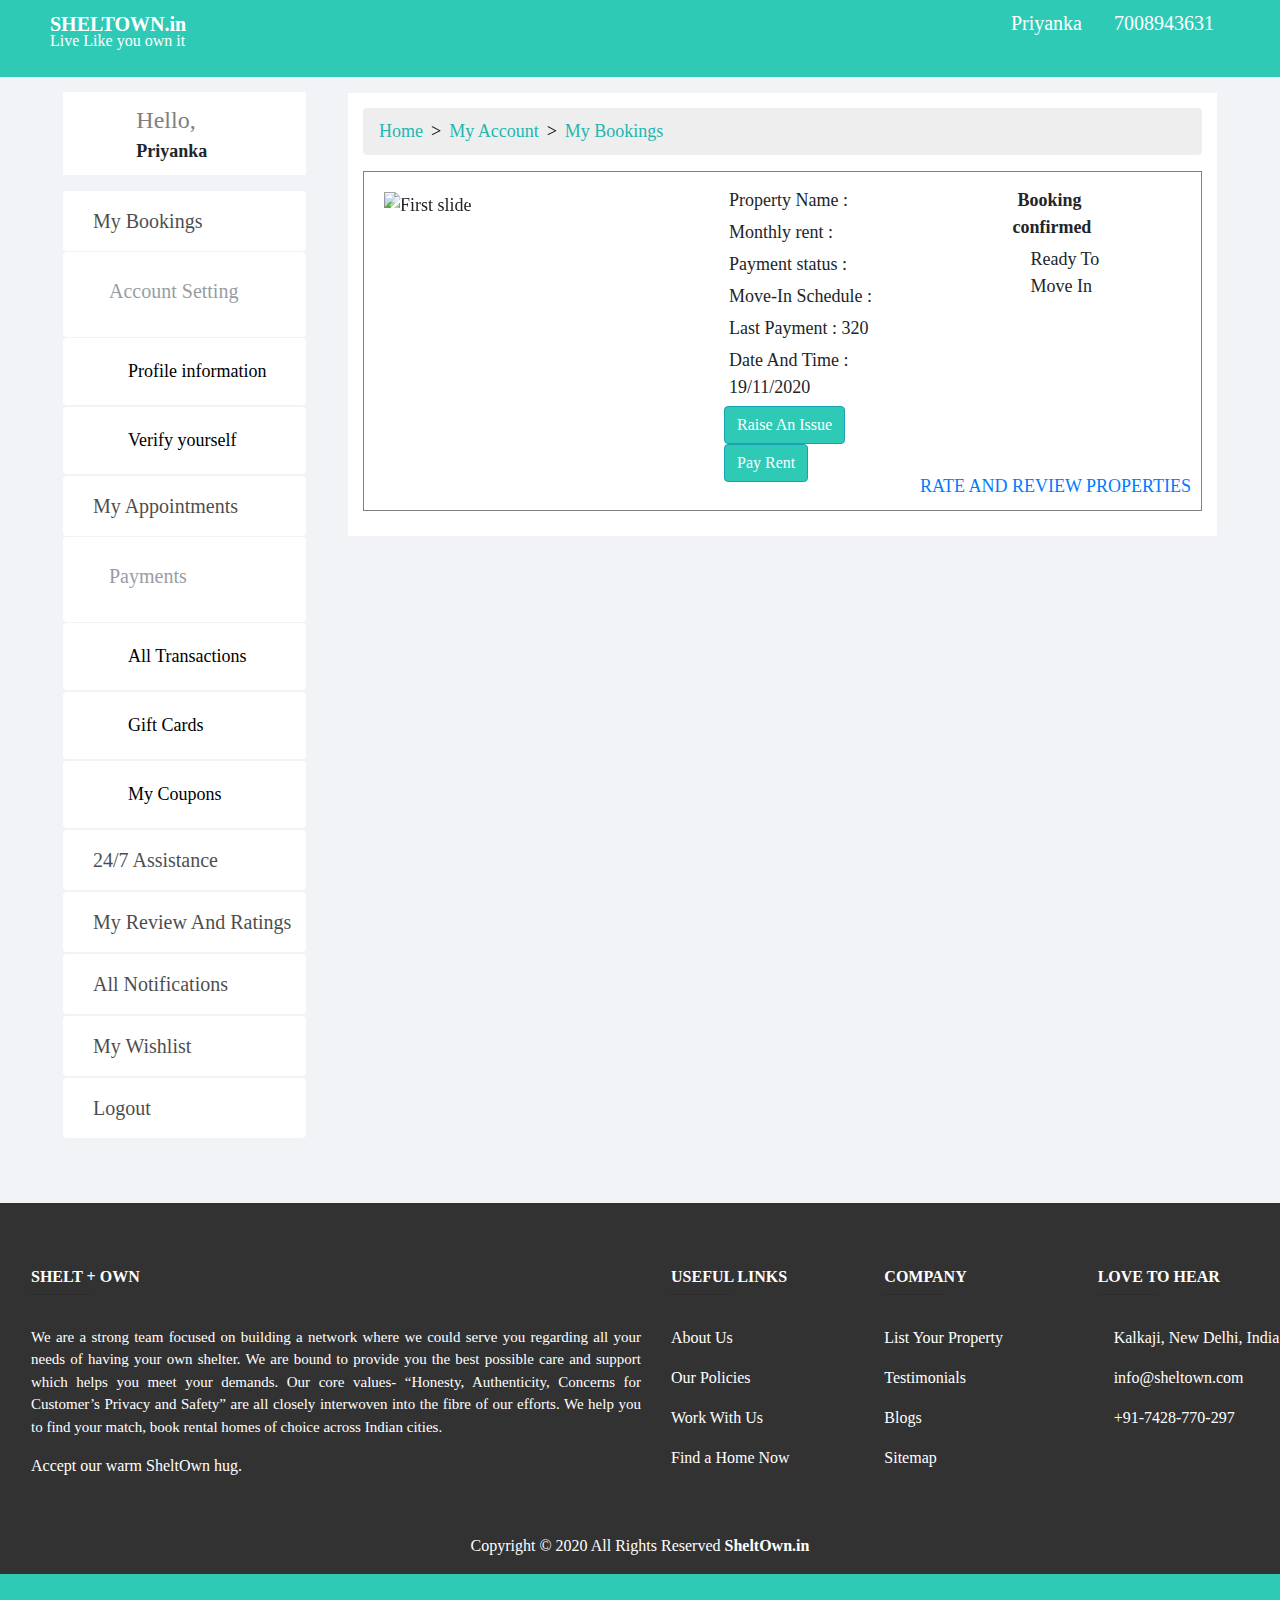
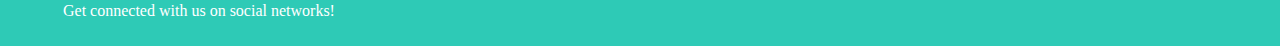
==== index.html @ 50f51031 "verify page for mobile view" ====
<!DOCTYPE html>
<html>
<head>
  <meta charset="UTF-8">
    <meta name="viewport" content="width=device-width, initial-scale=1.0 shrink-to-fit=no">
    <title> My Account </title>
    <script src="https://use.fontawesome.com/d2dd69e8cc.js"></script>
    <link rel="stylesheet" type="text/css" href="https://stackpath.bootstrapcdn.com/bootstrap/4.5.2/css/bootstrap.min.css">
     <link rel="stylesheet" href="https://cdn.jsdelivr.net/npm/bootstrap@4.5.3/dist/css/bootstrap.min.css" >
     <link href="fontawesome-free-5.13.0-web/fontawesome/css/all.css" rel="stylesheet">
     <link href="fontawesome-free-5.13.0-web/fontawesome/css/fontawesome.min.css" rel="stylesheet">
      <link href="stylemyAccount.css" rel="stylesheet">    
</head>
<body> 
<header>          
  <nav class="navbar  fixed-top">
    <div class="logo"><!-- <i class="fa-2x fas fa-arrow-left" aria-hidden="true"></i> --><a href="#" class="navbar-brand">SHELTOWN.in<p>Live Like you own it</p></a></div>
    <div class="menu" >
      <ul class=" ">
        <li class=" ">
          <p class="nav-link" >Priyanka </p>
        </li>
        <li class="">
          <p class="nav-link" >7008943631</p>
        </li>
      </ul>   
    </div>
    <div class="text"><h5>My Account<h5></div>
    </nav>
  
</header>
<!----------------------mmobile view---------------------------------------------------->
<!----------------------profile section---------------------------------------------------->
<div class="mobview">
     <div class="myaccount">      
       <i class="fa-7x fas fa-user-circle " aria-hidden="true"></i> 
        <h4>Priyanka Pradhan</h4>
        <p style="font-size: 14px;padding-top:0px; ">7008943631</p> 
    </div>
     <!----------------------profile section end---------------------------------------------------->
     
     <div class="cards container-fluid ">
       
        <div class="row">
          <div class="col-sm-12">
            <div class="card">
              <div class="card-body">
                <h6><i class="fa-1x fas fa-home " aria-hidden="true"></i> My Bookings</h6>
                <hr>
                <p><a href="myBooking.html">View properties you booked</a></p>
              </div>
            </div>

            <div class="card">
              <div class="card-body">
                <h6><i class="fa-1x fas fa-calendar-check " aria-hidden="true"></i>Account Setting</h6>
                <div class="llist"><h6>Profile information</h6></div><hr>
                <p><a href="">View Profile</a></p>
                <div class="llist l">Verify yourself</div><hr>
                
                <p><a href="verifyyorself.html">Verifiy</a></p>
                
              </div>
            </div>
            <div class="card">
              <div class="card-body">
                <h6><i class="fa-1x fas fa-clock " aria-hidden="true"></i>My Appointments</h6><hr>
                <p><a href="">View services you booked</a></p>
              </div>
            </div>
            <div class="card">
              <div class="card-body">
                <h6><i class="fa-1x fas fa-calendar-check " aria-hidden="true"></i>Payments</h6>
                <div class="llist">All Transactions</div><hr>
                <p><a href="">View Transactions</a></p>
                
                <div class="llist l">Gift Cards</div>
            <hr>
                <p><a href="">View Gifts</a></p>
                
                <div class="llist l">My Coupons</div>
                 <hr>
                <p><a href="">View Coupons</a></p>
               
            
              </div>
            </div>
            <div class="card">
              <div class="card-body">
                <h6><i class="fa-1x fas fa-credit-card " aria-hidden="true"></i>24/7 Assistance</h6><hr>
                <p><a href="">Raise an issue</a></p>
              </div>
            </div>
            <div class="card">
              <div class="card-body">
                <h6><i class="fa-1x fas fa-credit-card " aria-hidden="true"></i>My Review And Ratings</h6>
                <hr>
                <p><a href="">View</a></p>
              </div>
            </div>
            <div class="card">
              <div class="card-body">
                <h6><i class="fa-1x fas fa-credit-card " aria-hidden="true"></i>All Notifications</h6>
                <hr>
                <p><a href="">View Notifications</a></p>
              </div>
            </div>
            <div class="card">
              <div class="card-body">
                <h6><i class="fa-1x fas fa-credit-card " aria-hidden="true"></i>My Wishlist</h6>
                <hr>
                <p><a href="">View your Wishs</a></p>
              </div>
            </div>
          </div>
          </div>
       
     </div>
     <!----------------------logout section---------------------------------------------------->
     <div class="logout_section ">
        <button>Logout</button>
    </div>
  </div>
     <!---------------------------------mobile view end-------------------------- -->
     <!---------------------------------desktop view---------------------------------------------------->
     <section class="deskview">
       <div class="container-fluid">
            <div class="row py-3 px-5">
 <!---------------------------------left side-------------------------- -->
                <div class="col-lg-3 col-md-3 col-sm-3 ">
                  <div class="float-left">
                    <div class="icon">
                      <div class="row">
                        <div class="col-3">
                           <i class="fa-3x fas fa-user-circle " aria-hidden="true"></i>
                        </div>
                        <div class="col-9">
                            <span style="font-size: 24px;color: grey;">Hello,</span><br><span style="font-size: 18px;font-weight: bold;">Priyanka</span>
                        </div>
                    </div>
                    </div>
        

                    <div class="nav flex-column nav-pills" id="v-pills-tab" role="tablist" aria-orientation="vertical">
                      
                      <a class="nav-link mybooking box" id="v-pills-bookings-tab" data-toggle="pill" href="#v-pills-bookings" role="tab"
                        aria-controls="v-pills-bookings" aria-selected="false"><i class="fa-1x fas fa-home " aria-hidden="true"></i><span class="list">My Bookings</span></a>

                      <a class="nav-link disabled accountsetting boxs" id="v-pills-account-tab" data-toggle="pill" href="#v-pills-account" role="tab"
                        ><div class="box"><i class="fas fa-user"></i><span class="list">Account Setting</span></div></a>
                      
                        <a class="nav-link box" id="v-pills-profile-tab" data-toggle="pill" href="#v-pills-profile" role="tab"
                          aria-controls="v-pills-profile" aria-selected="false"><div class="sublist">Profile information</div></a>

                          <a class="nav-link box" id="v-pills-verify-tab" data-toggle="pill" href="#v-pills-verify" role="tab"
                            aria-controls="v-pills-verify" aria-selected="false"><div class="sublist">Verify yourself</div></a>

                      <a class="nav-link myappointment box" id="v-pills-appointments-tab" data-toggle="pill" href="#v-pills-appointments" role="tab"
                        aria-controls="v-pills-appointments" aria-selected="false"><i class="fa-1x fas fa-calendar-check " aria-hidden="true"></i><span class="list">My Appointments</span></a>
                     
                      
                        <a class="nav-link disabled payments boxs" id="v-pills-settings-tab" data-toggle="pill" href="#v-pills-settings" role="tab"
                        ><div class="box"><i class="fa-1x fas fa-credit-card" aria-hidden="true"></i><span class="list">Payments</span></div></a>
                   
                        <a class="nav-link box" id="v-pills-transactions-tab" data-toggle="pill" href="#v-pills-transactions" role="tab"
                          aria-controls="v-pills-transactions" aria-selected="false"><div class="sublist">All Transactions</div></a>

                          <a class="nav-link box" id="v-pills-gift-tab" data-toggle="pill" href="#v-pills-gift" role="tab"
                            aria-controls="v-pills-gift" aria-selected="false"><div class="sublist">Gift Cards</div></a>

                            <a class="nav-link box" id="v-pills-coupons-tab" data-toggle="pill" href="#v-pills-coupons" role="tab"
                              aria-controls="v-pills-coupons" aria-selected="false"><div class="sublist">My Coupons</div></a>
                             
                           
                        <a class="nav-link assistance box" id="v-pills-assistance-tab" data-toggle="pill" href="#v-pills-assistance" role="tab"
                          aria-controls="v-pills-assistance" aria-selected="false"><i class="fa-1x fas fa-clock " aria-hidden="true"></i><span class="list">24/7 Assistance</span></a>
                        
                         
                          <a class="nav-link review box" id="v-pills-review-tab" data-toggle="pill" href="#v-pills-review" role="tab"
                            aria-controls="v-pills-review" aria-selected="false"><i class="fa-1x fas fa-star" aria-hidden="true"></i><span class="list">My Review And Ratings</span></a>
                         
                           
                            <a class="nav-link notification box" id="v-pills-notifications-tab" data-toggle="pill" href="#v-pills-notifications" role="tab"
                              aria-controls="v-pills-notifications" aria-selected="false"><i class="fa-1x fas fa-bell" aria-hidden="true"></i><span class="list">All Notifications</span></a>
                           
                             
                              <a class="nav-link wishlists box" id="v-pills-wishlist-tab" data-toggle="pill" href="#v-pills-wishlist" role="tab"
                                aria-controls="v-pills-wishlist" aria-selected="false"><i class="fa-1x fas fa-heart" aria-hidden="true"></i><span class="list">My Wishlist</span></a>
                             
                                
                                <a class="nav-link logout box" href=""
                                  ><i class="fas fa-power-off"></i><span class="list">Logout</span></a>
                                
                    </div>
                    
                
                 </div>
                </div>
                <!--------------------------------- rigghhttside for my booking section------------------------------------------------- -->

                
                    <div class="col-lg-9 col-md-9 col-sm-12 pl-1">
                      <div class="bookingdetails box">
                        <div class="tab-content" id="v-pills-tabContent">
                  <div class="tab-pane fade show active" id="v-pills-bookings" role="tabpanel" aria-labelledby="v-pills-bookings-tab">
                        <ul class="breadcrumb">
                          <li><a href="#">Home</a></li>
                          <li><a href="#">My Account</a></li>
                          <li><a href="#">My Bookings</a></li>
                        </ul>
                        <!-- <div>
                                          my account> my bookings
                                        </div> -->
                        <div class="bookings">
                          <div class="upper d-flex justify-content-between">
                            <!-- <div class="image">
                                            <img src="town1.png">
                                          </div> -->
                            <div class="image">
                              <div id="carouselExampleIndicators" class="carousel slide" data-ride="carousel">
                                <ol class="carousel-indicators">
                                  <li data-target="#carouselExampleIndicators" data-slide-to="0" class="active"></li>
                                  <li data-target="#carouselExampleIndicators" data-slide-to="1"></li>
                                  <li data-target="#carouselExampleIndicators" data-slide-to="2"></li>
                                </ol>
                                <div class="carousel-inner">
                                  <div class="carousel-item active img-fluid">
                                    <img class=""
                                      src="https://tse4.mm.bing.net/th?id=OIP.Pudub9HtjDFOIPg3aBJm_QHaE8&pid=Api&P=0&w=271&h=181"
                                      alt="First slide">
                                  </div>
                                  <div class="carousel-item img-fluid">
                                    <img class=""
                                      src="https://tse1.mm.bing.net/th?id=OIP.bdAMSmpabS6xShIY93C-CAHaFj&pid=Api&P=0&w=244&h=184"
                                      alt="Second slide">
                                  </div>
                                  <div class="carousel-item img-fluid">
                                    <img class=""
                                      src="https://tse3.mm.bing.net/th?id=OIP.e9ofGpGexjvtT8mfA3rTEwHaE7&pid=Api&P=0&w=248&h=166"
                                      alt="Third slide">
                                  </div>
                                </div>
                                <a class="carousel-control-prev" href="#carouselExampleIndicators" role="button" data-slide="prev">
                                  <span class="carousel-control-prev-icon" aria-hidden="true"></span>
                                  <span class="sr-only">Previous</span>
                                </a>
                                <a class="carousel-control-next" href="#carouselExampleIndicators" role="button" data-slide="next">
                                  <span class="carousel-control-next-icon" aria-hidden="true"></span>
                                  <span class="sr-only">Next</span>
                                </a>
                              </div>
                            </div>
                            <div class="pp1">
                              <ul>
                                <li>Property Name :</li>
                                <li>Monthly rent :</li>
                                <li>Payment status :</li>
                                <li>Move-In Schedule :</li>
                                <li>Last Payment : 320</li>
                                <li>Date And Time : 19/11/2020</li>
                                <button type="button" class="btn btn-info" data-toggle="button" aria-pressed="false"
                                  autocomplete="off">Raise An Issue</button>
                                <button type="button" class="btn btn-info" data-toggle="button" aria-pressed="false" autocomplete="off">Pay
                                  Rent</button>
                    
                              </ul>
                            </div>
                            <div class="pp1">
                              <ul>
                                <li><i class="fas fa-circle"></i><b>Booking confirmed</b></li>
                                <li style="font-size: 18px; padding: 0 0 0 18px;"> Ready To Move In</li>
                              </ul>
                            </div>
                          </div>
                    
                    
                          <!--<div class="lower">-->
                          <p><a href=""><i class="fas fa-star"></i>Rate And Review Properties</a></p>
                          <!--</div>-->
                        </div>
                      </div>
                    
                  
                  <!---------------------------------rigghhttside for Profile information section------------------------------------------------- -->
                  <div class="tab-pane fade" id="v-pills-profile" role="tabpanel" aria-labelledby="v-pills-profile-tab">Profile information
                    <div>
                      <ul class="breadcrumb">
                        <li><a href="#">Home</a></li>
                        <li><a href="#">My Account</a></li>
                        <li><a href="#">Account Setting</a></li>
                        <li><a href="#">Profile information</a></li>
                      </ul>
                    </div>
                  </div>
                  <!---------------------------------rigghhttside for Profile information section end------------------------------------------------- -->


                  <!---------------------------------rigghhttside for Verify yourself section------------------------------------------------- -->
                  <div class="tab-pane fade" id="v-pills-verify" role="tabpanel" aria-labelledby="v-pills-verify-tab">
                    <div>
                      <ul class="breadcrumb">
                        <li><a href="#">Home</a></li>
                        <li><a href="#">My Account</a></li>
                        <li><a href="#">Account Setting</a></li>
                        <li><a href="#">Verify yourself</a></li>
                      </ul>
                    </div>
                <div class="verification">
                    <div>
                      <p class="p1">Get best offers Available</p>
                    </div>
                    <div>
                      <h4 class="p2">Verify your identity</h4>
                    </div>
                    <div>
                      <label>Verification Status:</label>
                      <select name="cars" id="cars">
                        <option value="">Verification pending</option>
                        <option value="">Verification Successful</option>
                      </select>
                    </div>
                    <div class="buttons">
                      <button class="btn1">Upload</button>
                      <button class="btn1">Browse</button>
                      <button class="">Submit</button>
                    </div>
                  <p class="p3">(Valid IDs: Adharcard, PAN, Driving Licence, Passport, or any other ID with name and photo) </p>
                  </div>
                  <div class="faqs">
                    <h5 style="font-weight: bold;margin-bottom: 15px;">FAQs</h5>
                    <p class="bold">What happens when I update my email address (or mobile number)?</p>
                    <p>Your login email id (or mobile number) changes, likewise.<br> You'll receive all your account related communication on
                      your updated email address (or mobile number).</p>
                      <p class="bold">When will my account be updated with the new email address (or mobile number)?</p>
                      <p>It happens as soon as you confirm the verification code sent to your email (or mobile) and save the changes.</p>
                      <p class="bold">What happens to my existing account when I update my email address (or mobile number)?</p>
                      <p>Updating your email address (or mobile number) dosen't invalidate your account. Your account remains fully functional.<br> You'll continue seeing your Order history, saved information and personal details.
                      </p>
                      </div>
                  </div>
                  <!---------------------------------rigghhttside for Verify yourself section end------------------------------------------------- -->


                  <!---------------------------------rigghhttside for My Appointments section------------------------------------------------- -->
                  <div class="tab-pane fade" id="v-pills-appointments" role="tabpanel" aria-labelledby="v-pills-appointments-tab">My Appointments
                    <div>
                      <ul class="breadcrumb">
                        <li><a href="#">Home</a></li>
                        <li><a href="#">My Account</a></li>
                        <li><a href="#">My Appointments</a></li>
                      </ul>
                    </div>
                  </div>
                  <!---------------------------------rigghhttside for My Appointments section end------------------------------------------------- -->



                  <!---------------------------------rigghhttside for All Transactions section------------------------------------------------- -->
                  <div class="tab-pane fade" id="v-pills-transactions" role="tabpanel" aria-labelledby="v-pills-transactions-tab">All Transactions
                    <div>
                      <ul class="breadcrumb">
                        <li><a href="#">Home</a></li>
                        <li><a href="#">My Account</a></li>
                        <li><a href="#">Payments</a></li>
                        <li><a href="#">All Transactions</a></li>
                      </ul>
                    </div>
                  </div>
                  <!---------------------------------rigghhttside for All Transactions section end------------------------------------------------- -->



                  <!---------------------------------rigghhttside for Gift Cards section------------------------------------------------- -->
                  <div class="tab-pane fade" id="v-pills-gift" role="tabpanel" aria-labelledby="v-pills-gift-tab">Gift Cards
                    <div>
                      <ul class="breadcrumb">
                        <li><a href="#">Home</a></li>
                        <li><a href="#">My Account</a></li>
                        <li><a href="#">Payments</a></li>
                        <li><a href="#">Gift Cards</a></li>
                      </ul>
                    </div>
                  </div>
                  <!---------------------------------rigghhttside for Gift Cards section end------------------------------------------------- -->



                  <!---------------------------------rigghhttside for My Coupons section------------------------------------------------- -->
                  <div class="tab-pane fade" id="v-pills-coupons" role="tabpanel" aria-labelledby="v-pills-coupons-tab">My Coupons
                    <div>
                      <ul class="breadcrumb">
                        <li><a href="#">Home</a></li>
                        <li><a href="#">My Account</a></li>
                        <li><a href="#">Payments</a></li>
                        <li><a href="#">My Coupons</a></li>
                      </ul>
                    </div>
                  </div>
                  <!---------------------------------rigghhttside for My Coupons section end------------------------------------------------- -->



                  <!---------------------------------rigghhttside for 24/7 Assistance section------------------------------------------------- -->
                  <div class="tab-pane fade" id="v-pills-assistance" role="tabpanel" aria-labelledby="v-pills-assistance-tab">24/7 Assistance
                    <div>
                      <ul class="breadcrumb">
                        <li><a href="#">Home</a></li>
                        <li><a href="#">My Account</a></li>
                        <li><a href="#">24/7 Assistance</a></li>
                      </ul>
                    </div>
                  </div>
                  <!---------------------------------rigghhttside for 24/7 Assistance section end------------------------------------------------- -->



                  <!---------------------------------rigghhttside for My Review And Ratings section------------------------------------------------- -->
                  <div class="tab-pane fade" id="v-pills-review" role="tabpanel" aria-labelledby="v-pills-review-tab">My Review And Ratings
                    <div>
                      <ul class="breadcrumb">
                        <li><a href="#">Home</a></li>
                        <li><a href="#">My Account</a></li>
                        <li><a href="#">My Review And Ratings</a></li>
                      </ul>
                    </div>
                  </div>
                  <!---------------------------------rigghhttside for My Review And Ratings section end------------------------------------------------- -->



                  <!---------------------------------rigghhttside for All Notifications section------------------------------------------------- -->
                  <div class="tab-pane fade" id="v-pills-review" role="tabpanel" aria-labelledby="v-pills-review-tab">All Notifications
                    <div>
                      <ul class="breadcrumb">
                        <li><a href="#">Home</a></li>
                        <li><a href="#">My Account</a></li>
                        <li><a href="#">All Notifications</a></li>
                      </ul>
                    </div>
                  </div>
                  <!---------------------------------rigghhttside for All Notifications section end------------------------------------------------- -->



                  <!---------------------------------rigghhttside for My Wishlist section------------------------------------------------- -->
                  <div class="tab-pane fade" id="v-pills-wishlist" role="tabpanel" aria-labelledby="v-pills-wishlist-tab">My Wishlist
                    <div>
                      <ul class="breadcrumb">
                        <li><a href="#">Home</a></li>
                        <li><a href="#">My Account</a></li>
                        <li><a href="#">My Wishlist</a></li>
                      </ul>
                    </div>
                  </div>
                  <!---------------------------------rigghhttside for My Wishlist section end------------------------------------------------- -->

                </div>

  
            </div>
       </div>
     </div>
   </div>

     
<!-------------------------------Footer section will here-------------------------------------> 
<div class="mt-5">
</div>
<!-- Footer -->
<footer class="page-footer font-small lighten-5" style="background-color: #323232;">

    <!-- Footer Links -->
    <div class="container-fluid mx-lg-3 pt-5 text-center text-md-left">

        <!-- Grid row -->
        <div class="row mt-3 white-text">

            <!-- Grid column -->
            <div class="col-md-6 col-lg-6 col-xl-6 mb-4">

                <!-- Content -->
                <h6 class="text-uppercase font-weight-bold">Shelt + Own</h6>
                <hr class="teal accent-3 mb-4 mt-0 d-inline-block mx-auto" style="width: 60px;">
                <p style="font-size:15px" class="text-justify">We are a strong team focused on building a network where we could serve you
                regarding
                all your needs of having your own shelter.
                We are bound to provide you the best possible care and support which helps you meet your demands.
                Our core values- “Honesty, Authenticity, Concerns for Customer’s Privacy and Safety” are all closely
                interwoven into the fibre of our efforts.
                We help you to find your match, book rental homes of choice across Indian cities.</p>
                <p >Accept our warm SheltOwn hug.</p>

            </div>
            <!-- Grid column -->

            <!-- Grid column -->
            <div class="footer-links col-md-6 col-lg-2 col-xl-2 mb-4">

                <!-- Links -->
                <h6 class="white-text text-uppercase font-weight-bold">Useful Links</h6>
                <hr class="teal accent-3 mb-4 mt-0 d-inline-block mx-auto" style="width: 60px;">
                <p>
                  <a href="/AboutUs/">About Us</a>
                </p>
                <p>
                  <a href="/Policy/TERMS%20AND%20CONDITIONS/">Our Policies</a>
                </p>
                <p>
                    <a class="" href="/Joinus/">Work With Us</a>
                </p>
                <p>
                    <a class="" href="/rental/">Find a Home Now</a>
                </p>

            </div>
            <!-- Grid column -->

            <!-- Grid column -->
            <div class="footer-links col-md-6 col-lg-2 col-xl-2 mb-4">

                <!-- Links -->
                <h6 class="text-uppercase white-text font-weight-bold">Company</h6>
                <hr class="teal accent-3 mb-4 mt-0 d-inline-block mx-auto" style="width: 60px;">
                <p>
                    <a class="" href="/BecomePartner/">List Your Property</a>
                </p>
                <p>
                    <a class="" href="/Testimonial/">Testimonials</a>
                </p>
                <p>
                    <a class="" href="/Blog/">Blogs</a>
                </p>
                <p>
                    <a class="" href="https://www.xml-sitemaps.com/download/sheltown.in-8ee3322da/sitemap.xml?view=1">Sitemap</a>
                </p>

            </div>
            <!-- Grid column -->

            <!-- Grid column -->
            <div class="col-md-6 col-lg-2 col-xl-2 mb-md-0 mb-4">

                <!-- Links -->
                <h6 class="text-uppercase font-weight-bold">Love to hear</h6>
                <hr class="teal accent-3 mb-4 mt-0 d-inline-block mx-auto" style="width: 60px;">
                <p>
                    <i class="fas fa-home mr-3"></i> Kalkaji, New Delhi, India</p>
                <p>
                    <i class="fas fa-envelope mr-3"></i> info@sheltown.com</p>
                <p>
                    <i class="fas fa-phone mr-3"></i> +91-7428-770-297</p>

            </div>
            <!-- Grid column -->

        </div>
        <!-- Grid row -->

    </div>
    <!-- Footer Links -->

    <!-- Copyright -->
    <div class="footer-copyright text-center white-text py-3">Copyright © 2020 All Rights Reserved
        <a class="white-text font-weight-bold" href="">SheltOwn.in</a>
    </div>
    <!-- Copyright -->

        <div style="background-color:  #2ECAB6;">
            <div class="container-fluid mx-5">
        
                <!-- Grid row-->
                <div class="row py-4 d-flex align-items-center">
        
                    <!-- Grid column -->
                    <div class="col-md-6 col-lg-5 text-center text-md-left mb-4 mb-md-0">
                        <h6 class="mb-0">Get connected with us on social networks!</h6>
                    </div>
                    <!-- Grid column -->
        
                    <!-- Grid column -->
                    <div class="col-md-6 col-lg-7 text-center text-md-right">
        
                        <!-- Facebook -->
                        <a class="fb-ic" href="https://www.facebook.com/sheltownIndia/" target="_blank">
                            <i class="fab fa-facebook-f white-text mr-4"> </i>
                        </a>
                        <!-- Twitter -->
                        <a class="tw-ic" href="https://twitter.com/OwnShelt" target="_blank">
                            <i class="fab fa-twitter white-text mr-4"> </i>
                        </a>
                        <!-- Google +-->
        
                        <!--Linkedin -->
                        <a class="li-ic" href="https://www.linkedin.com/company/sheltown" target="_blank">
                            <i class="fab fa-linkedin-in white-text mr-4"> </i>
                        </a>
                        <!--Instagram-->
                        <a class="ins-ic" href="https://instagram.com/sheltown.india" target="_blank">
                            <i class="fab fa-instagram white-text mr-4"> </i>
                        </a>
        
                    </div>
                    <!-- Grid column -->
        
                </div>
                <!-- Grid row-->
        
            </div>
        </div>

</footer>
<!-- Footer -->
 </section>    
     <!---------------------------------desktop view end--------------------------------->
     
   <!-- jQuery library -->
<script src="https://ajax.googleapis.com/ajax/libs/jquery/3.5.1/jquery.min.js"></script>

<!-- Popper JS -->
<script src="https://cdnjs.cloudflare.com/ajax/libs/popper.js/1.16.0/umd/popper.min.js"></script>

<!-- Latest compiled JavaScript -->
<script src="https://maxcdn.bootstrapcdn.com/bootstrap/4.5.2/js/bootstrap.min.js"></script>
</body>
</html>
---- stylemyAccount.css ----
* {
  margin: 0;
  padding: 0;
  box-sizing: border-box;
  font-family: "ITC Officina Sans Std Book";
}
body {
  background: #f1f3f6;
}
/*------------------------------------header section----------------------------------------*/
header {
  height: 8.4vh;
  width: 100%;
}
.navbar {
  background: #2ecab6;
  padding: 0px 50px;
  height: 8.5vh;
}
.logo {
  padding-top: 0px;
}
.logo a {
  text-decoration: none;
  font-size: 20px;
  color: #fff;
  font-weight: bold;
}
.logo p {
  font-size: 16px;
  margin-top: -10px;
  color: white;
  font-weight: 200;
}
.menu ul {
  display: flex;
  list-style: none;
}
.menu ul li p {
  color: white;
  font-size: 20px;
}
.text {
  display: none;
}
.mobview {
  display: none;
}
@media (max-width: 600px) {
  .navbar {
    padding: 5px 25px;
  }
  .text {
    display: block;
    color: white;
  }
  .menu {
    display: none;
  }
  .mobview {
    display: block;
    background: #f1f3f6;
    width: 100%;
  }
  .myaccount {
    width: 100%;
    color: white;
    text-align: center;
    background: #2ecab6;
    height: 28vh;
  }
  .myaccount h4 {
    padding-top: 7px;
    font-size: 23px;
  }
  .fa-user-circle {
    padding-top: 25px;
    font-size: 80px;
  }

  .card p {
    float: right;
    margin-top: 2px !important;
    margin-bottom: 0px !important;
    font-size: 16px;
  }
  .card {
    margin: 10px -5px;
  }
  .card-body {
    padding: 15px;
  }
  .card-body h6 {
    padding-bottom: 15px;
  }
  .fa-home,
  .fa-calendar-check,
  .fa-clock,
  .fa-check,
  .fa-credit-card,
  .fa-credit-card-alt {
    color: #2ecab6;
    margin-right: 10px;
  }
  hr {
    margin: 15px 5px;
    margin-bottom: 0px !important;
  }
  /*-------------------------------------logout section----------------------------------------*/
  .logout_section {
    background-color: #444;
    height: 8vh;
  }
  .logout_section button {
    background-color: transparent;
    border: 1px solid #fff;
    color: #fff;
    padding: 5px 25px;
    position: relative;
    top: 50%;
    left: 50%;
    transform: translate(-50%, -50%);
    font-size: 18px;
  }
  .logout_section button:hover::after {
    transform: scaleX(1);
  }
  .logout_section button::after {
    content: "";
    background: #2ecab6;
    height: 100%;
    width: 100%;
    position: absolute;
    top: 0;
    left: 0;
    z-index: -1;
    transform: scaleX(0);
    transform-origin: 0 0;
    transition: 0.5s;
  }
  .deskview {
    display: none;
  }
}
/*---------------------------desktop view-------------------------*/
/*--------------------------------left side--------------------------------------*/
.icon {
  margin-bottom: 15px;
  background: #fff;
  padding: 10px;
}
.icon .fa-user-circle {
  font-size: 50px;
  color: #2ecab6;
}
.boxs {
  background: #fff;
  padding-bottom: 15px;
}
.box {
  background: #fff;
  margin: 1px 0px;
  padding: 15px;
}
.float-left a {
  text-decoration: none;
  color: black;
}
.float-left a:hover {
  color: #2ecab6;
}
.box .list {
  opacity: 0.7;
  font-size: 20px;
}

.box .fa-home,
.box .fa-user,
.box .fa-calendar-check,
.box .fa-clock,
.box .fa-home .box,
.fa-power-off,
.fa-star,
.fa-credit-card,
.fa-bell,
.fa-heart {
  color: #2ecab6;
  margin-right: 15px;
}
.sublist {
  padding: 5px 0px 5px 50px;
  font-size: 18px;
}
.sublist:hover {
  background: #f2fffc;
  color: #12c198;
}

/*------------------------------left side end-------------------------------------------------*/
/*-------------------------------right side---------------------------------------------------*/
ul {
  list-style: none;
}
ul.breadcrumb {
  padding: 10px 16px;
  list-style: none;
  background-color: #eee;
}
ul.breadcrumb li {
  display: inline;
  font-size: 18px;
}
ul.breadcrumb li + li:before {
  padding: 8px;
  color: black;
  content: ">";
}
ul.breadcrumb li a {
  color: #23b6ae;
  text-decoration: none;
}
ul.breadcrumb li a:hover {
  color: #01447e;
  text-decoration: underline;
}
.bookings {
  margin: 10px 0px;
  padding: 10px 10px;
  border: 1px solid grey;
  font-size: 18px;
}
.image img {
  height: 250px !important;
  width: 280px !important;
  /*object-fit: cover;*/
  padding: 10px;
}
/**/
.bookings p {
  margin-bottom: 0;
  text-align: right;
  text-transform: uppercase;
  margin-top: -25px;
}
.bookings p a {
  text-decoration: none;
}
.fa-circle {
  color: limegreen;
  font-size: 12px;
  margin-right: 5px;
}
.link a {
  text-decoration: none;
  color: #444;
}
.link a:hover {
  color: #01447e;
  text-decoration: underline;
}
.upper ul li {
  border: 1px soild black;
  margin: 5px;
}
.pp1 {
  padding: 0 30px;
  margin: 0 30px;
}
.link {
  display: inline-block;
  text-align: center;
  /*background: #2ECAB6;*/
  font-size: 18px;
  margin: 15px;
}
.btn-info {
  background-color: #2ecab6 !important;
}
.carousel {
  width: 290px;
}
.carousel-control-next {
  right: 10px;
}
.nav-pills a.active {
  background-color: white !important;
  color: black !important;
}
/*--------------------------------verify yourself section-----------------------------*/
.verification {
  margin: 10px 0px;
  padding: 20px 30px;
}
.verification div {
  margin: 20px 0px;
}
.buttons button {
  padding: 5px 40px;
  background: #2ecab6;
  color: white;
  border: 1px solid black;
  font-size: 16px;
}
.bold {
  font-weight: bold;
  font-size: 16px;
}
.p3 {
  color: grey;
  margin-top: 0px;
}
.p1 {
  color: red;
  font-size: 20px;
}
/*--------------------------------right side end------------------------------------------------*/
footer {
  color: #fff;
}
footer a {
  text-decoration: none;
  color: white;
}
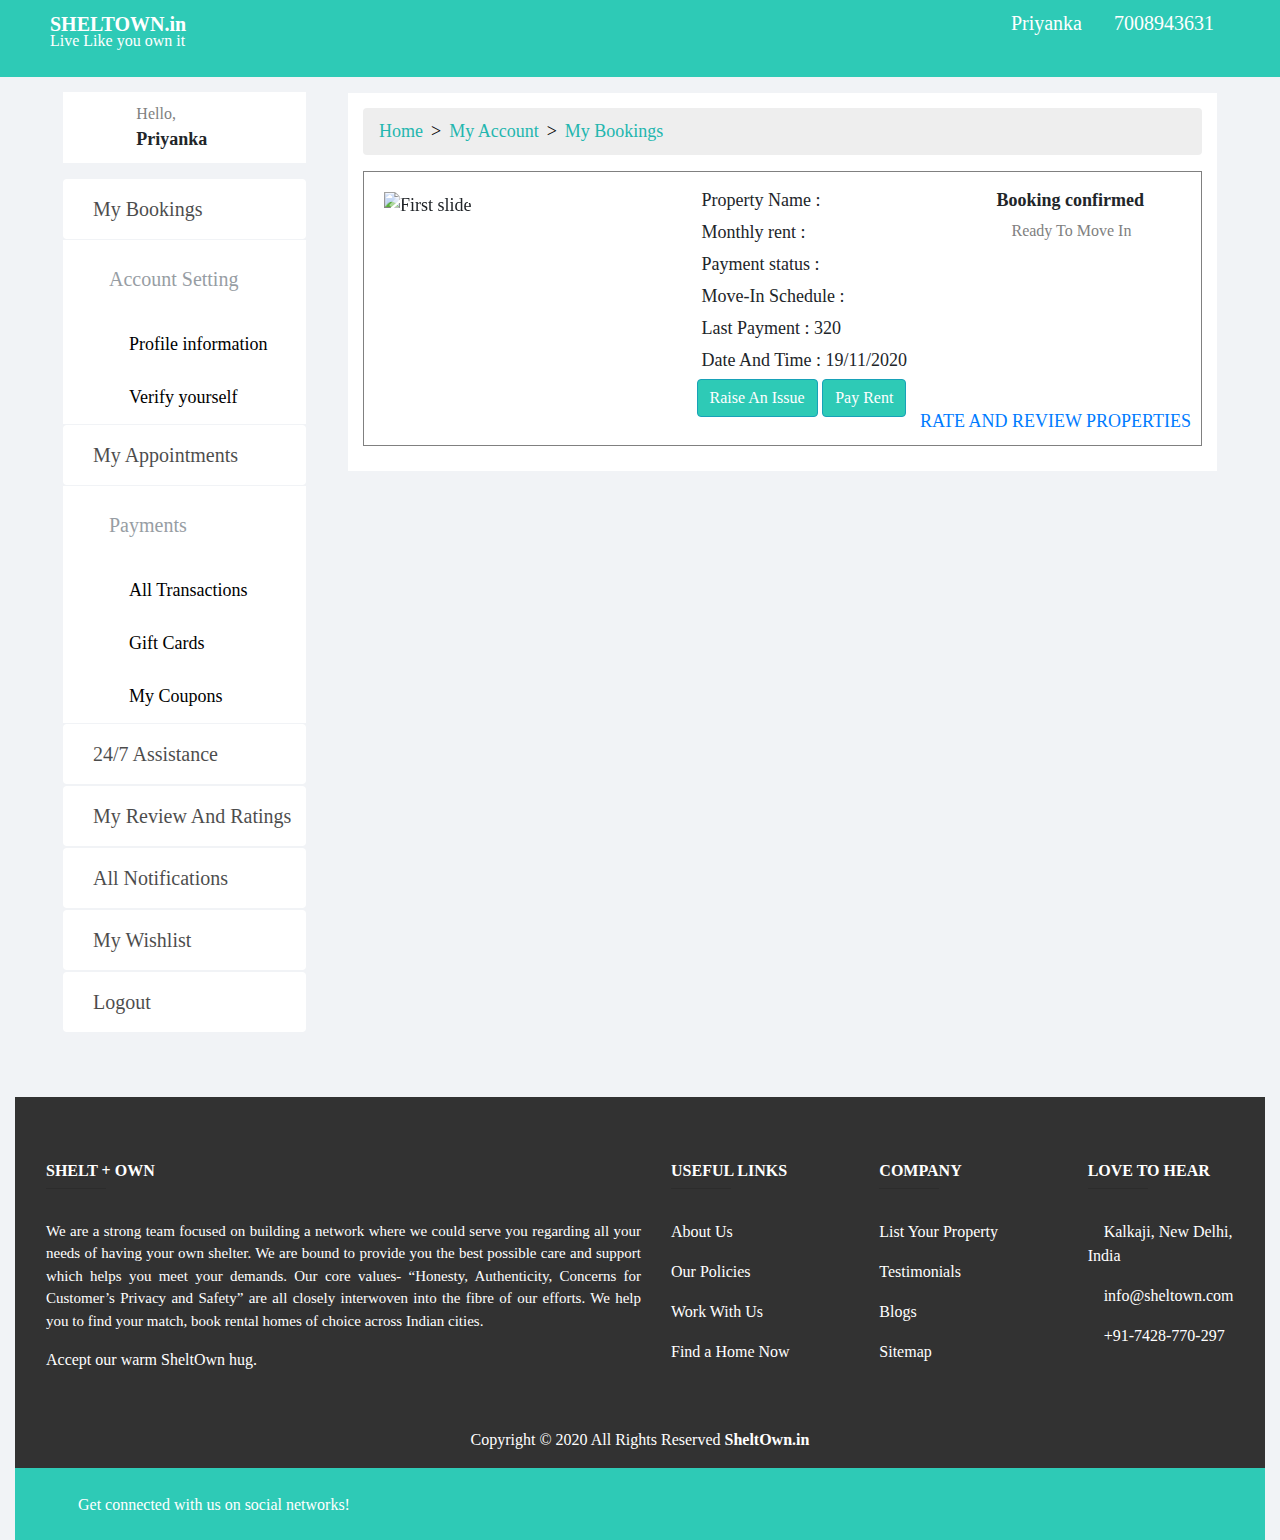
==== commit 567632de: "color change to ready to move line" ====
--- a/index.html
+++ b/index.html
@@ -9,7 +9,7 @@
      <link rel="stylesheet" href="https://cdn.jsdelivr.net/npm/bootstrap@4.5.3/dist/css/bootstrap.min.css" >
      <link href="fontawesome-free-5.13.0-web/fontawesome/css/all.css" rel="stylesheet">
      <link href="fontawesome-free-5.13.0-web/fontawesome/css/fontawesome.min.css" rel="stylesheet">
-      <link href="stylemyAccount.css" rel="stylesheet">    
+      <link href="css/stylemyAccount.css" rel="stylesheet">    
 </head>
 <body> 
 <header>          
@@ -55,7 +55,7 @@
               <div class="card-body">
                 <h6><i class="fa-1x fas fa-calendar-check " aria-hidden="true"></i>Account Setting</h6>
                 <div class="llist"><h6>Profile information</h6></div><hr>
-                <p><a href="">View Profile</a></p>
+                <p><a href="myprofile.html">View Profile</a></p>
                 <div class="llist l">Verify yourself</div><hr>
                 
                 <p><a href="verifyyorself.html">Verifiy</a></p>
@@ -132,10 +132,10 @@
                     <div class="icon">
                       <div class="row">
                         <div class="col-3">
-                           <i class="fa-3x fas fa-user-circle " aria-hidden="true"></i>
+                           <i class="fa-3x fas fa-user-circle" aria-hidden="true"></i>
                         </div>
                         <div class="col-9">
-                            <span style="font-size: 24px;color: grey;">Hello,</span><br><span style="font-size: 18px;font-weight: bold;">Priyanka</span>
+                            <span style="font-size: 16px;color: grey;">Hello,</span><br><span style="font-size: 18px;font-weight: bold;">Priyanka</span>
                         </div>
                     </div>
                     </div>
@@ -145,32 +145,33 @@
                       
                       <a class="nav-link mybooking box" id="v-pills-bookings-tab" data-toggle="pill" href="#v-pills-bookings" role="tab"
                         aria-controls="v-pills-bookings" aria-selected="false"><i class="fa-1x fas fa-home " aria-hidden="true"></i><span class="list">My Bookings</span></a>
-
-                      <a class="nav-link disabled accountsetting boxs" id="v-pills-account-tab" data-toggle="pill" href="#v-pills-account" role="tab"
+                      <div style="background: white;">
+                      <a class="nav-link disabled accountsetting boxx" id="v-pills-account-tab" data-toggle="pill" href="#v-pills-account" role="tab"
                         ><div class="box"><i class="fas fa-user"></i><span class="list">Account Setting</span></div></a>
                       
-                        <a class="nav-link box" id="v-pills-profile-tab" data-toggle="pill" href="#v-pills-profile" role="tab"
+                        <a class="nav-link boxss" id="v-pills-profile-tab" data-toggle="pill" href="#v-pills-profile" role="tab"
                           aria-controls="v-pills-profile" aria-selected="false"><div class="sublist">Profile information</div></a>
 
-                          <a class="nav-link box" id="v-pills-verify-tab" data-toggle="pill" href="#v-pills-verify" role="tab"
+                          <a class="nav-link boxss" id="v-pills-verify-tab" data-toggle="pill" href="#v-pills-verify" role="tab"
                             aria-controls="v-pills-verify" aria-selected="false"><div class="sublist">Verify yourself</div></a>
-
+                          </div>
                       <a class="nav-link myappointment box" id="v-pills-appointments-tab" data-toggle="pill" href="#v-pills-appointments" role="tab"
                         aria-controls="v-pills-appointments" aria-selected="false"><i class="fa-1x fas fa-calendar-check " aria-hidden="true"></i><span class="list">My Appointments</span></a>
                      
-                      
-                        <a class="nav-link disabled payments boxs" id="v-pills-settings-tab" data-toggle="pill" href="#v-pills-settings" role="tab"
+                      <div style="background: white;">
+                        <a class="nav-link disabled payments boxx" id="v-pills-settings-tab" data-toggle="pill" href="#v-pills-settings" role="tab"
                         ><div class="box"><i class="fa-1x fas fa-credit-card" aria-hidden="true"></i><span class="list">Payments</span></div></a>
+                        
                    
-                        <a class="nav-link box" id="v-pills-transactions-tab" data-toggle="pill" href="#v-pills-transactions" role="tab"
+                        <a class="nav-link boxss" id="v-pills-transactions-tab" data-toggle="pill" href="#v-pills-transactions" role="tab"
                           aria-controls="v-pills-transactions" aria-selected="false"><div class="sublist">All Transactions</div></a>
 
-                          <a class="nav-link box" id="v-pills-gift-tab" data-toggle="pill" href="#v-pills-gift" role="tab"
+                          <a class="nav-link boxss" id="v-pills-gift-tab" data-toggle="pill" href="#v-pills-gift" role="tab"
                             aria-controls="v-pills-gift" aria-selected="false"><div class="sublist">Gift Cards</div></a>
 
-                            <a class="nav-link box" id="v-pills-coupons-tab" data-toggle="pill" href="#v-pills-coupons" role="tab"
+                            <a class="nav-link boxss" id="v-pills-coupons-tab" data-toggle="pill" href="#v-pills-coupons" role="tab"
                               aria-controls="v-pills-coupons" aria-selected="false"><div class="sublist">My Coupons</div></a>
-                             
+                             </div>
                            
                         <a class="nav-link assistance box" id="v-pills-assistance-tab" data-toggle="pill" href="#v-pills-assistance" role="tab"
                           aria-controls="v-pills-assistance" aria-selected="false"><i class="fa-1x fas fa-clock " aria-hidden="true"></i><span class="list">24/7 Assistance</span></a>
@@ -250,7 +251,7 @@
                                 </a>
                               </div>
                             </div>
-                            <div class="pp1">
+                            <div class="pp2">
                               <ul>
                                 <li>Property Name :</li>
                                 <li>Monthly rent :</li>
@@ -268,21 +269,21 @@
                             <div class="pp1">
                               <ul>
                                 <li><i class="fas fa-circle"></i><b>Booking confirmed</b></li>
-                                <li style="font-size: 18px; padding: 0 0 0 18px;"> Ready To Move In</li>
+                                <li style=" font-size: 16px;color: grey; padding: 0 0 0 20px;"> Ready To Move In</li>
                               </ul>
                             </div>
                           </div>
                     
                     
-                          <!--<div class="lower">-->
+                          <div class="lower">
                           <p><a href=""><i class="fas fa-star"></i>Rate And Review Properties</a></p>
-                          <!--</div>-->
-                        </div>
+                         
+                        </div></div>
                       </div>
                     
                   
                   <!---------------------------------rigghhttside for Profile information section------------------------------------------------- -->
-                  <div class="tab-pane fade" id="v-pills-profile" role="tabpanel" aria-labelledby="v-pills-profile-tab">Profile information
+                  <div class="tab-pane fade" id="v-pills-profile" role="tabpanel" aria-labelledby="v-pills-profile-tab">
                     <div>
                       <ul class="breadcrumb">
                         <li><a href="#">Home</a></li>
@@ -291,6 +292,64 @@
                         <li><a href="#">Profile information</a></li>
                       </ul>
                     </div>
+                  <div class="personalinfo">
+                    <div class="info">
+                      <form class="form-horizontal" id="myform">
+                  
+                        <fieldset id="persional_information" class="">
+                          <legend class="signup-legend">Personal information
+                            <span style="font-size:16px;margin-left: 20px; "><a href="#">Edit</a></span></legend>
+                          <div class="form-group">
+                            <lable class="">
+                              <input type="text" class="" placeholder="First name">
+                            </lable>
+                            <lable class="">
+                              <input type="text" class="" placeholder="Last name">
+                            </lable>
+                          </div>
+                          <div class="form-group">
+                            <h6 style="color:grey;">Your Gender</h6>
+                            <div class="form-check form-check-inline">
+                              <input class="form-check-input" type="radio" name="inlineRadioOptions" id="inlineRadio1" value="option1">
+                              <label class="form-check-label" for="inlineRadio1" style="font-size: 18px">Male</label>
+                            </div>
+                            <div class="form-check form-check-inline">
+                              <input class="form-check-input" type="radio" name="inlineRadioOptions" id="inlineRadio2" value="option2">
+                              <label class="form-check-label" for="inlineRadio2" style="font-size: 18px">Female</label>
+                            </div>
+                          </div>
+                          <legend class="signup-legend">Email Address
+                            <span style="font-size:16px;margin-left: 20px; "><a href="#">Edit</a>
+                            </span>
+                            <span style="font-size:16px;margin-left: 20px; "><a href="#">Change Password</a>
+                            </span></legend>
+                          <div class="form-group">
+                            <input type="email" name="email" id="email" placeholder="Email Id" />
+                          </div>
+                          <legend class="signup-legend">Contact Number
+                            <span style="font-size:16px;margin-left: 20px; "><a href="#">Edit</a>
+                            </span>
+                          </legend>
+                          <div class="form-group">
+                            <input type="text" name="phno" id="phno" placeholder="Contact No.">
+                          </div>
+                        </fieldset>
+                      </form>
+                    </div>
+                  
+                    <div class="faqs" style="margin-top: 20px;">
+                      <h5 style="font-weight: bold;margin-bottom: 15px;">FAQs</h5>
+                      <p class="bold">What happens when I update my email address (or mobile number)?</p>
+                      <p>Your login email id (or mobile number) changes, likewise. You'll receive all your account related communication
+                        on your updated email address (or mobile number).</p>
+                      <p class="bold">When will my account be updated with the new email address (or mobile number)?</p>
+                      <p>It happens as soon as you confirm the verification code sent to your email (or mobile) and save the changes.</p>
+                      <p class="bold">What happens to my existing account when I update my email address (or mobile number)?</p>
+                      <p>Updating your email address (or mobile number) dosen't invalidate your account. Your account remains fully
+                        functional.<br> You'll continue seeing your Order history, saved information and personal details.
+                      </p>
+                    </div>
+                  </div>
                   </div>
                   <!---------------------------------rigghhttside for Profile information section end------------------------------------------------- -->
 
@@ -306,38 +365,40 @@
                       </ul>
                     </div>
                 <div class="verification">
-                    <div>
-                      <p class="p1">Get best offers Available</p>
-                    </div>
-                    <div>
-                      <h4 class="p2">Verify your identity</h4>
-                    </div>
-                    <div>
-                      <label>Verification Status:</label>
-                      <select name="cars" id="cars">
-                        <option value="">Verification pending</option>
-                        <option value="">Verification Successful</option>
-                      </select>
-                    </div>
-                    <div class="buttons">
-                      <button class="btn1">Upload</button>
-                      <button class="btn1">Browse</button>
-                      <button class="">Submit</button>
-                    </div>
+                  <div>
+                    <p class="p1">Get best offers Available</p>
+                  </div>
+                  <div>
+                    <h4 class="p2">Verify your identity</h4>
+                  </div>
+                  <div>
+                    <label>Verification Status:</label>
+                    <select name="cars" id="cars">
+                      <option value="">Verification pending</option>
+                      <option value="">Verification Successful</option>
+                    </select>
+                  </div>
+                  <div class="buttons">
+                    <button class="btn bg-danger">Upload</button>
+                    <button class="btn bg-warning">Browse</button>
+                    <button class="btn bg-success">Submit</button>
+                  </div>
                   <p class="p3">(Valid IDs: Adharcard, PAN, Driving Licence, Passport, or any other ID with name and photo) </p>
-                  </div>
                   <div class="faqs">
                     <h5 style="font-weight: bold;margin-bottom: 15px;">FAQs</h5>
                     <p class="bold">What happens when I update my email address (or mobile number)?</p>
-                    <p>Your login email id (or mobile number) changes, likewise.<br> You'll receive all your account related communication on
-                      your updated email address (or mobile number).</p>
-                      <p class="bold">When will my account be updated with the new email address (or mobile number)?</p>
-                      <p>It happens as soon as you confirm the verification code sent to your email (or mobile) and save the changes.</p>
-                      <p class="bold">What happens to my existing account when I update my email address (or mobile number)?</p>
-                      <p>Updating your email address (or mobile number) dosen't invalidate your account. Your account remains fully functional.<br> You'll continue seeing your Order history, saved information and personal details.
-                      </p>
-                      </div>
-                  </div>
+                    <p>Your login email id (or mobile number) changes, likewise. You'll receive all your account related communication
+                      on your updated email address (or mobile number).</p>
+                
+                    <p class="bold">When will my account be updated with the new email address (or mobile number)?</p>
+                    <p>It happens as soon as you confirm the verification code sent to your email (or mobile) and save the changes.</p>
+                
+                    <p class="bold">What happens to my existing account when I update my email address (or mobile number)?</p>
+                    <p> Updating your email address (or mobile number) doesn't invalidate your account. Your account remains fully
+                      functional. You'll continue seeing your Order history, saved information and personal details.</p>
+                  </div>
+                
+                </div>
                   <!---------------------------------rigghhttside for Verify yourself section end------------------------------------------------- -->
 
 
--- a/css/stylemyAccount.css
+++ b/css/stylemyAccount.css
@@ -0,0 +1,330 @@
+* {
+  margin: 0;
+  padding: 0;
+  box-sizing: border-box;
+  font-family: "ITC Officina Sans Std Book";
+}
+body {
+  background: #f1f3f6;
+}
+/*------------------------------------header section----------------------------------------*/
+header {
+  height: 8.4vh;
+  width: 100%;
+}
+.navbar {
+  background: #2ecab6;
+  padding: 0px 50px;
+  height: 8.5vh;
+}
+.logo {
+  padding-top: 0px;
+}
+.logo a {
+  text-decoration: none;
+  font-size: 20px;
+  color: #fff;
+  font-weight: bold;
+}
+.logo p {
+  font-size: 16px;
+  margin-top: -10px;
+  color: white;
+  font-weight: 200;
+}
+.menu ul {
+  display: flex;
+  list-style: none;
+}
+.menu ul li p {
+  color: white;
+  font-size: 20px;
+}
+.text {
+  display: none;
+}
+.mobview {
+  display: none;
+}
+@media (max-width: 600px) {
+  .navbar {
+    padding: 5px 25px;
+  }
+  .text {
+    display: block;
+    color: white;
+  }
+  .menu {
+    display: none;
+  }
+  .mobview {
+    display: block;
+    background: #f1f3f6;
+    width: 100%;
+  }
+  .myaccount {
+    width: 100%;
+    color: white;
+    text-align: center;
+    background: #2ecab6;
+    height: 28vh;
+  }
+  .myaccount h4 {
+    padding-top: 7px;
+    font-size: 23px;
+  }
+  .fa-user-circle {
+    padding-top: 25px;
+    font-size: 80px;
+  }
+
+  .card p {
+    float: right;
+    margin-top: 2px !important;
+    margin-bottom: 0px !important;
+    font-size: 16px;
+  }
+  .llist {
+    padding: 0 0 0 40px;
+  }
+  .l {
+    padding: 20px 0 0 40px;
+  }
+
+  .card {
+    margin: 10px -5px;
+  }
+  .card-body {
+    padding: 15px;
+  }
+  .card-body h6 {
+    padding-bottom: 15px;
+  }
+  .fa-home,
+  .fa-calendar-check,
+  .fa-clock,
+  .fa-check,
+  .fa-credit-card,
+  .fa-credit-card-alt {
+    color: #2ecab6;
+    margin-right: 10px;
+  }
+  hr {
+    margin: 15px 5px;
+    margin-bottom: 0px !important;
+  }
+  /*-------------------------------------logout section----------------------------------------*/
+  .logout_section {
+    background-color: #444;
+    height: 8vh;
+  }
+  .logout_section button {
+    background-color: transparent;
+    border: 1px solid #fff;
+    color: #fff;
+    padding: 5px 25px;
+    position: relative;
+    top: 50%;
+    left: 50%;
+    transform: translate(-50%, -50%);
+    font-size: 18px;
+  }
+  .logout_section button:hover::after {
+    transform: scaleX(1);
+  }
+  .logout_section button::after {
+    content: "";
+    background: #2ecab6;
+    height: 100%;
+    width: 100%;
+    position: absolute;
+    top: 0;
+    left: 0;
+    z-index: -1;
+    transform: scaleX(0);
+    transform-origin: 0 0;
+    transition: 0.5s;
+  }
+  .deskview {
+    display: none;
+  }
+}
+/*---------------------------desktop view-------------------------*/
+/*--------------------------------left side--------------------------------------*/
+.icon {
+  margin-bottom: 15px;
+  background: #fff;
+  padding: 10px;
+}
+.icon .fa-user-circle {
+  font-size: 50px;
+  color: #2ecab6;
+}
+.boxs {
+  background: #fff;
+  padding-bottom: 15px;
+}
+.box {
+  background: #fff;
+  margin: 1px 0px;
+  padding: 15px;
+}
+.float-left a {
+  text-decoration: none;
+  color: black;
+}
+.float-left a:hover {
+  color: #069784;
+}
+.box .list {
+  opacity: 0.7;
+  font-size: 20px;
+}
+
+.box .fa-home,
+.box .fa-user,
+.box .fa-calendar-check,
+.box .fa-clock,
+.box .fa-home .box,
+.fa-power-off,
+.fa-star,
+.fa-credit-card,
+.fa-bell,
+.fa-heart {
+  color: #2ecab6;
+  margin-right: 15px;
+}
+.sublist {
+  padding: 5px 0px 5px 50px;
+  font-size: 18px;
+}
+.sublist:hover {
+  background: #f2fffc;
+  color: #069784;
+}
+
+/*------------------------------left side end-------------------------------------------------*/
+/*-------------------------------right side---------------------------------------------------*/
+ul {
+  list-style: none;
+}
+ul.breadcrumb {
+  padding: 10px 16px;
+  list-style: none;
+  background-color: #eee;
+}
+ul.breadcrumb li {
+  display: inline;
+  font-size: 18px;
+}
+ul.breadcrumb li + li:before {
+  padding: 8px;
+  color: black;
+  content: ">";
+}
+ul.breadcrumb li a {
+  color: #23b6ae;
+  text-decoration: none;
+}
+ul.breadcrumb li a:hover {
+  color: #01447e;
+  text-decoration: underline;
+}
+.bookings {
+  margin: 10px 0px;
+  padding: 10px 10px;
+  border: 1px solid grey;
+  font-size: 18px;
+}
+.image img {
+  height: 250px !important;
+  width: 280px !important;
+  /*object-fit: cover;*/
+  padding: 10px;
+}
+/**/
+.bookings p {
+  margin-bottom: 0;
+  text-align: right;
+  text-transform: uppercase;
+  margin-top: -25px;
+}
+.bookings p a {
+  text-decoration: none;
+}
+.fa-circle {
+  color: limegreen;
+  font-size: 12px;
+  margin-right: 5px;
+}
+.link a {
+  text-decoration: none;
+  color: #444;
+}
+.link a:hover {
+  color: #01447e;
+  text-decoration: underline;
+}
+.upper ul li {
+  border: 1px soild black;
+  margin: 5px;
+}
+.pp1 {
+  padding: 0 21px;
+  margin: 0 21px;
+}
+.link {
+  display: inline-block;
+  text-align: center;
+  /*background: #2ECAB6;*/
+  font-size: 18px;
+  margin: 15px;
+}
+.btn-info {
+  background-color: #2ecab6 !important;
+}
+.carousel {
+  width: 290px;
+}
+.carousel-control-next {
+  right: 10px;
+}
+.nav-pills a.active {
+  background-color: white !important;
+  color: black !important;
+}
+/*--------------------------------verify yourself section-----------------------------*/
+.verification {
+  margin: 10px 0px;
+  padding: 20px 30px;
+}
+.verification div {
+  margin: 20px 0px;
+}
+.buttons button {
+  padding: 5px 40px;
+  background: #2ecab6;
+  color: white;
+  border: 1px solid black;
+  font-size: 16px;
+}
+.bold {
+  font-weight: bold;
+  font-size: 16px;
+}
+.p3 {
+  color: grey;
+  margin-top: 0px;
+}
+.p1 {
+  color: red;
+  font-size: 20px;
+}
+/*--------------------------------right side end------------------------------------------------*/
+footer {
+  color: #fff;
+}
+footer a {
+  text-decoration: none;
+  color: white;
+}
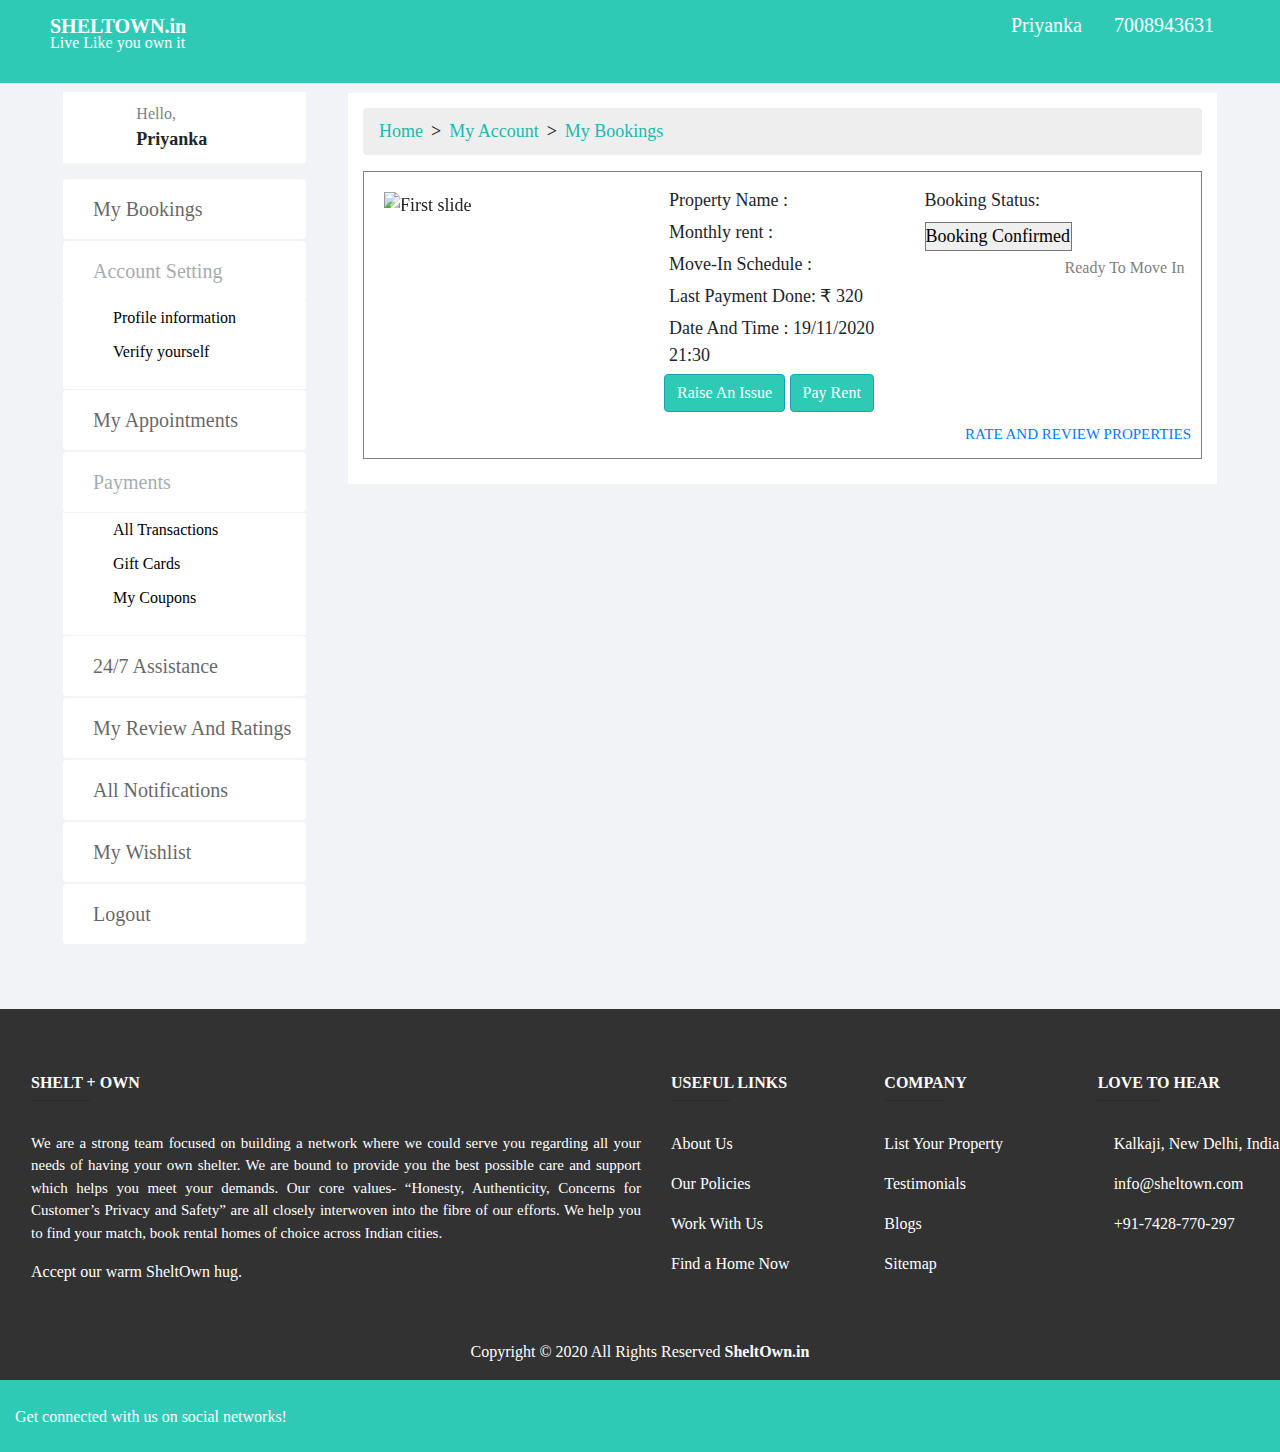
==== commit 841a70d1: "Added more pages, and other updates" ====
--- a/index.html
+++ b/index.html
@@ -72,15 +72,15 @@
               <div class="card-body">
                 <h6><i class="fa-1x fas fa-calendar-check " aria-hidden="true"></i>Payments</h6>
                 <div class="llist">All Transactions</div><hr>
-                <p><a href="">View Transactions</a></p>
+                <p><a href="alltransaction.html">View Transactions</a></p>
                 
                 <div class="llist l">Gift Cards</div>
             <hr>
-                <p><a href="">View Gifts</a></p>
+                <p><a href="giftcard.html">View Gifts</a></p>
                 
                 <div class="llist l">My Coupons</div>
                  <hr>
-                <p><a href="">View Coupons</a></p>
+                <p><a href="coupons.html">View Coupons</a></p>
                
             
               </div>
@@ -145,33 +145,47 @@
                       
                       <a class="nav-link mybooking box" id="v-pills-bookings-tab" data-toggle="pill" href="#v-pills-bookings" role="tab"
                         aria-controls="v-pills-bookings" aria-selected="false"><i class="fa-1x fas fa-home " aria-hidden="true"></i><span class="list">My Bookings</span></a>
-                      <div style="background: white;">
-                      <a class="nav-link disabled accountsetting boxx" id="v-pills-account-tab" data-toggle="pill" href="#v-pills-account" role="tab"
-                        ><div class="box"><i class="fas fa-user"></i><span class="list">Account Setting</span></div></a>
-                      
-                        <a class="nav-link boxss" id="v-pills-profile-tab" data-toggle="pill" href="#v-pills-profile" role="tab"
-                          aria-controls="v-pills-profile" aria-selected="false"><div class="sublist">Profile information</div></a>
-
-                          <a class="nav-link boxss" id="v-pills-verify-tab" data-toggle="pill" href="#v-pills-verify" role="tab"
-                            aria-controls="v-pills-verify" aria-selected="false"><div class="sublist">Verify yourself</div></a>
-                          </div>
+
+                        <a class=" nav-link disabled box accountsetting " id="v-pills-account-tab" style="margin-bottom:0px;">
+                          <i class="fas fa-user"></i> <span class="list">Account Setting</span></a>
+                        
+                        <a id="v-pills-profile-tab" data-toggle="pill" href="#v-pills-profile" role="tab"
+                          aria-controls="v-pills-profile" aria-selected="false">
+                          <div class="sublist">Profile information</div>
+                        </a>
+                        <a id="v-pills-verify-tab" data-toggle="pill" href="#v-pills-verify" role="tab"
+                            aria-controls="v-pills-verify" aria-selected="false">
+                          <div class="sublist">Verify yourself</div>
+                        </a>
+                        <!--</div>-->
+                        <div style="background: white; height:  20px;"></div>
+                    
+                          
                       <a class="nav-link myappointment box" id="v-pills-appointments-tab" data-toggle="pill" href="#v-pills-appointments" role="tab"
                         aria-controls="v-pills-appointments" aria-selected="false"><i class="fa-1x fas fa-calendar-check " aria-hidden="true"></i><span class="list">My Appointments</span></a>
                      
-                      <div style="background: white;">
-                        <a class="nav-link disabled payments boxx" id="v-pills-settings-tab" data-toggle="pill" href="#v-pills-settings" role="tab"
-                        ><div class="box"><i class="fa-1x fas fa-credit-card" aria-hidden="true"></i><span class="list">Payments</span></div></a>
+
+                        <a class="nav-link disabled  payments box"><i class="fa-1x fas fa-credit-card" aria-hidden="true"></i><span
+                            class="list">Payments</span></a>
                         
-                   
-                        <a class="nav-link boxss" id="v-pills-transactions-tab" data-toggle="pill" href="#v-pills-transactions" role="tab"
-                          aria-controls="v-pills-transactions" aria-selected="false"><div class="sublist">All Transactions</div></a>
-
-                          <a class="nav-link boxss" id="v-pills-gift-tab" data-toggle="pill" href="#v-pills-gift" role="tab"
-                            aria-controls="v-pills-gift" aria-selected="false"><div class="sublist">Gift Cards</div></a>
-
-                            <a class="nav-link boxss" id="v-pills-coupons-tab" data-toggle="pill" href="#v-pills-coupons" role="tab"
-                              aria-controls="v-pills-coupons" aria-selected="false"><div class="sublist">My Coupons</div></a>
-                             </div>
+                        <a id="v-pills-transactions-tab" data-toggle="pill" href="#v-pills-transactions" role="tab"
+                          aria-controls="v-pills-transactions" aria-selected="false">
+                          <div class="sublist">All Transactions</div>
+                        </a>
+                        <a id="v-pills-gift-tab" data-toggle="pill" href="#v-pills-gift" role="tab"
+                            aria-controls="v-pills-gift" aria-selected="false">
+                          <div class="sublist"> Gift Cards</div>
+                        </a>
+                        <a id="v-pills-coupons-tab" data-toggle="pill" href="#v-pills-coupons" role="tab"
+                              aria-controls="v-pills-coupons" aria-selected="false">
+                          <div class="sublist">My Coupons</div>
+                        </a>
+                        
+                        <!-- </div>-->
+                        <div style="background: white; height:  20px;"></div>
+                      
+            
+                             
                            
                         <a class="nav-link assistance box" id="v-pills-assistance-tab" data-toggle="pill" href="#v-pills-assistance" role="tab"
                           aria-controls="v-pills-assistance" aria-selected="false"><i class="fa-1x fas fa-clock " aria-hidden="true"></i><span class="list">24/7 Assistance</span></a>
@@ -253,23 +267,28 @@
                             </div>
                             <div class="pp2">
                               <ul>
-                                <li>Property Name :</li>
-                                <li>Monthly rent :</li>
-                                <li>Payment status :</li>
-                                <li>Move-In Schedule :</li>
-                                <li>Last Payment : 320</li>
-                                <li>Date And Time : 19/11/2020</li>
+                              <li>Property Name :</li>
+                              <li>Monthly rent :</li>
+                              <li>Move-In Schedule :</li>
+                              <li>Last Payment Done: ₹ 320</li>
+                              <li>Date And Time : 19/11/2020 21:30</li>
                                 <button type="button" class="btn btn-info" data-toggle="button" aria-pressed="false"
                                   autocomplete="off">Raise An Issue</button>
-                                <button type="button" class="btn btn-info" data-toggle="button" aria-pressed="false" autocomplete="off">Pay
-                                  Rent</button>
+                                <a type="button" class="btn btn-info"   href="#pay" data-toggle="modal" data-target="#payrent" aria-pressed="false" autocomplete="off">Pay
+                                  Rent</a>
                     
                               </ul>
                             </div>
                             <div class="pp1">
                               <ul>
-                                <li><i class="fas fa-circle"></i><b>Booking confirmed</b></li>
-                                <li style=" font-size: 16px;color: grey; padding: 0 0 0 20px;"> Ready To Move In</li>
+                                <li><div class="dropdown-container">
+                                  <label>Booking Status:</label>
+                                  <select name="" id="">
+                                    <option value="">Booking Confirmed</option>
+                                    <option value="">Booking Pending</option>
+                                  </select>
+                                </div></li>
+                                <li style=" font-size: 16px;color: grey; padding: 0 0 0 140px;"> Ready To Move In</li>
                               </ul>
                             </div>
                           </div>
@@ -279,6 +298,77 @@
                           <p><a href=""><i class="fas fa-star"></i>Rate And Review Properties</a></p>
                          
                         </div></div>
+                      </div>
+
+                      <div class="modal fade" id="payrent" tabindex="-1" role="dialog" aria-labelledby="exampleModalCenterTitle"
+                        aria-hidden="true">
+                        <div class="modal-dialog modal-dialog-centered" role="document">
+                          <div class="modal-content">
+                            <div class="modal-header">
+                              <span class="modal-title" id="exampleModalLongTitle">
+                                <h4  style="color:  #2ecab6;"><strong>Pay Rent</strong></h4>
+                              </span>
+                      
+                            </div>
+                            <div class="modal-body">
+                              <h4><strong>Pay Now</strong></h4>
+                              <div style="display:block;">
+                                <div style="display: inline;">
+                                <label>Paying For :</label>
+                                <select style="background-color: #5de0cf; padding: 5px;" name="cars" id="cars">
+                                  
+                                  
+                                  <option>Reservation</option>
+                                  <option>Monthly Rent</option>
+                                  <option >Security Deposit</option>
+                                </select></div>
+                                <div style="display: inline;">
+                                  <input style="padding: 4px;" type="text" id="money" value="₹">
+                                </div>
+                              </div>
+                              
+                              
+                              <div class="form-group col-md-6" style="display: block;">
+                             
+                                <a style="display: inline;" href="#" style="color: #23b6ae">
+                                  <h6 style="display: inline;">Have a Promocode?</h6>
+                                </a>
+                                
+                                <a style="display: inline; margin-left: 20px;" href="#" style="color: #23b6ae">
+                                  <h6 style="display: inline;">offers</h6>
+                                </a>
+                            
+                            
+                              </div>
+                              <div style="display: inline;">
+                              <select name="DOBMonth">
+                                <option>Select Month</option>
+                                <option value="January">January</option>
+                                <option value="Febuary">Febuary</option>
+                                <option value="March">March</option>
+                                <option value="April">April</option>
+                                <option value="May">May</option>
+                                <option value="June">June</option>
+                                <option value="July">July</option>
+                                <option value="August">August</option>
+                                <option value="September">September</option>
+                                <option value="October">October</option>
+                                <option value="November">November</option>
+                                <option value="December">December</option>
+                              </select>
+                              
+                              <label for="start">Year:</label>
+                              <select name="select" id="dropdownYear" onchange="getProjectReportFunc()">
+                              </select>
+
+                                <a style="margin-left: 30px;" type="button" class="btn btn-info" href="#" data-dismiss="modal" aria-label="Close">Pay
+                                  Rent</a>
+                              
+                              </div>
+                            </div>
+                            
+                          </div>
+                        </div>
                       </div>
                     
                   
@@ -298,7 +388,8 @@
                   
                         <fieldset id="persional_information" class="">
                           <legend class="signup-legend">Personal information
-                            <span style="font-size:16px;margin-left: 20px; "><a href="#">Edit</a></span></legend>
+                            <span style="font-size:16px;margin-left: 20px; "><a href="#edit" style="color: #23b6ae; font-size:18px;"
+                                data-toggle="modal" data-target="#edit">Edit</a></span></legend>
                           <div class="form-group">
                             <lable class="">
                               <input type="text" class="" placeholder="First name">
@@ -319,20 +410,19 @@
                             </div>
                           </div>
                           <legend class="signup-legend">Email Address
-                            <span style="font-size:16px;margin-left: 20px; "><a href="#">Edit</a>
-                            </span>
-                            <span style="font-size:16px;margin-left: 20px; "><a href="#">Change Password</a>
+                           
+                            <span style="font-size:16px;margin-left: 20px; "><a style="color:#23b6ae;" href="#changep" data-toggle="modal" data-target="#exampleModalCenter">Change Password</a>
                             </span></legend>
                           <div class="form-group">
                             <input type="email" name="email" id="email" placeholder="Email Id" />
                           </div>
                           <legend class="signup-legend">Contact Number
-                            <span style="font-size:16px;margin-left: 20px; "><a href="#">Edit</a>
-                            </span>
+                            
                           </legend>
                           <div class="form-group">
                             <input type="text" name="phno" id="phno" placeholder="Contact No.">
                           </div>
+                          
                         </fieldset>
                       </form>
                     </div>
@@ -351,6 +441,65 @@
                     </div>
                   </div>
                   </div>
+
+
+                  <div class="modal fade" id="edit" tabindex="-1" role="dialog" aria-labelledby="exampleModalCenterTitle"
+                    aria-hidden="true">
+                    <div class="modal-dialog modal-dialog-centered" role="document">
+                      <div class="modal-content">
+                        <div class="modal-header">
+                          <h5 class="modal-title" id="exampleModalLongTitle">Edit Personal Information</h5>
+                          <button type="button" class="close" data-dismiss="modal" aria-label="Close">
+                            <span aria-hidden="true">&times;</span>
+                          </button>
+                        </div>
+                        <div class="modal-body">
+                          <div class="form-group col-md-6">
+                            <input type="text" class="form-control" id="inputPassword4" placeholder="First name"><br>
+                            <input type="text" class="form-control" id="inputPassword4" placeholder="Last name"><br>
+                            <input type="email" name="email" class="form-control" id="email" placeholder="Email Id" style="background-color: white;">
+                            <input type="text" name="phno" class="form-control" id="phno" placeholder="Contact No.">
+                          </div>
+                        </div>
+                        
+                        <div class="modal-footer">
+                          <button type="button" class="btn btn-secondary" data-dismiss="modal">Close</button>
+                          <button type="button" class="btn btn-info">Save changes</button>
+                        </div>
+                      </div>
+                    </div>
+                  </div>
+
+
+                  <div class="modal fade" id="exampleModalCenter" tabindex="-1" role="dialog" aria-labelledby="exampleModalCenterTitle"
+                    aria-hidden="true">
+                    <div class="modal-dialog modal-dialog-centered" role="document">
+                      <div class="modal-content">
+                        <div class="modal-header">
+                          <span class="modal-title" id="exampleModalLongTitle">
+                            <h4><strong>Change Password</strong></h4>
+                          </span>
+                  
+                          <button type="button" class="close" data-dismiss="modal" aria-label="Close">
+                  
+                            <span aria-hidden="true">Resend OTP</span>
+                          </button>
+                        </div>
+                        <div class="modal-body">
+                          <div class="form-group col-md-6">
+                            <input type="password" class="form-control" id="inputPassword4" placeholder="Type Current Password"><br>
+                            <input type="password" class="form-control" id="inputPassword4" placeholder="Type New Password"><br>
+                            <input type="password" class="form-control" id="inputPassword4" placeholder="Retype New Password"><br>
+                            <input type="password" class="form-control" id="inputPassword4" placeholder="Enter OTP">
+                          </div>
+                        </div>
+                        <div class="modal-footer">
+                          <button type="button" class="btn btn-secondary" data-dismiss="modal">Close</button>
+                          <button type="button" class="btn btn-info">Save changes</button>
+                        </div>
+                      </div>
+                    </div>
+                  </div>
                   <!---------------------------------rigghhttside for Profile information section end------------------------------------------------- -->
 
 
@@ -366,22 +515,24 @@
                     </div>
                 <div class="verification">
                   <div>
-                    <p class="p1">Get best offers Available</p>
+                    <h3>Verify yourself</h3><div style="margin: 0 80px;">&</div><p class="p1">Get best offers Available</p>
                   </div>
                   <div>
                     <h4 class="p2">Verify your identity</h4>
                   </div>
-                  <div>
-                    <label>Verification Status:</label>
+                 
+                    
+                    <div class="dropdown-container">
+                      <label>Verification Status:</label>
                     <select name="cars" id="cars">
-                      <option value="">Verification pending</option>
-                      <option value="">Verification Successful</option>
-                    </select>
-                  </div>
+                      <option value="none">Verification pending</option>
+                      <option value="none">Verification Successful</option>
+                    </select></div>
+                  
                   <div class="buttons">
-                    <button class="btn bg-danger">Upload</button>
-                    <button class="btn bg-warning">Browse</button>
-                    <button class="btn bg-success">Submit</button>
+                    
+                    <button class="btn bg-warning b">Select Files</button>
+                    <button class="btn bg-success b">Submit</button>
                   </div>
                   <p class="p3">(Valid IDs: Adharcard, PAN, Driving Licence, Passport, or any other ID with name and photo) </p>
                   <div class="faqs">
@@ -398,7 +549,7 @@
                       functional. You'll continue seeing your Order history, saved information and personal details.</p>
                   </div>
                 
-                </div>
+                </div></div>
                   <!---------------------------------rigghhttside for Verify yourself section end------------------------------------------------- -->
 
 
@@ -417,7 +568,7 @@
 
 
                   <!---------------------------------rigghhttside for All Transactions section------------------------------------------------- -->
-                  <div class="tab-pane fade" id="v-pills-transactions" role="tabpanel" aria-labelledby="v-pills-transactions-tab">All Transactions
+                  <div class="tab-pane fade" id="v-pills-transactions" role="tabpanel" aria-labelledby="v-pills-transactions-tab">
                     <div>
                       <ul class="breadcrumb">
                         <li><a href="#">Home</a></li>
@@ -426,13 +577,93 @@
                         <li><a href="#">All Transactions</a></li>
                       </ul>
                     </div>
-                  </div>
+
+                    <div class="alltransaction">
+                      <div class="d1">
+                        <div class="row">
+                          <div class="col-5">
+                              <div class="dropdown-container">
+                                <label></label>
+                                 <select name="" id="">
+                                    <option value=""> All Transaction </option>
+                                    <option value="">All Transactions</option>  
+                                  </select>
+                              </div>
+                          </div>
+                          <div class="col-2">
+                            <h6>Amount</h6>
+                          </div> 
+                          <div class="col-2">
+                            <h6>Status</h6>
+                          </div>
+                          <div class="col-3">
+                            <h6>Comments</h6>
+                          </div> 
+                        </div> 
+                       </div><hr>
+                       <div class="d2">
+                         <div class="row">
+                          <div class="col-5">
+                            <div class="d21">
+                              <p class="dp1">Paid for booking at (property name)</p>
+                              <p class="dp2">4 March 2020, 9:51 pm</p>
+                              <p class="dp3">Booking Id: property01</p>
+                           </div>
+                          </div>
+                          <div class="col-2">
+                            <div>₹6,000</div>
+                          </div> 
+                          <div class="col-2">
+                            <div class="dropdown-container">
+                              <label></label>
+                              <select name="" id="">
+                                <option value="">Success </option>
+                                <option value="">Pending</option>
+                                <option value="">Failed</option>
+                              </select>
+                            </div>
+                             <div></div>
+                          </div>
+                          <div class="col-3">
+                            <div>BankTxn ID 123456</div>
+                          </div> 
+                          </div> 
+                       </div><hr>
+                       <div class="d3">
+                         <div class="row text-center">
+                          <div class="col-4">
+                            <div>
+                              <i class="far fa-heart"></i>
+                               <h4>24x7 help</h4>
+                               <p>Have a query and new help ? <a href="">Click here</a></p>
+                            </div>
+                          </div>
+                          <div class="col-4">
+                            <div>
+                              <i class="far fa-heart"></i>
+                               <h4>Sheltic's Trust</h4>
+                               <p>Your Money is always in your hands.All returns come with no question asked gurantee.</p>
+                            </div>
+                            
+                          </div> 
+                          <div class="col-4">
+                             <div>
+                              <i class="far fa-heart"></i>
+                               <h4>Ultimate Privacy</h4>
+                               <p>we work for your 100% privacy. If you have an issue, your money is immediately returned. </p>
+                             </div>
+                          </div>
+                          </div> 
+                       </div>
+                     </div>
+                   </div>
+                  
                   <!---------------------------------rigghhttside for All Transactions section end------------------------------------------------- -->
 
 
 
                   <!---------------------------------rigghhttside for Gift Cards section------------------------------------------------- -->
-                  <div class="tab-pane fade" id="v-pills-gift" role="tabpanel" aria-labelledby="v-pills-gift-tab">Gift Cards
+                  <div class="tab-pane fade" id="v-pills-gift" role="tabpanel" aria-labelledby="v-pills-gift-tab">
                     <div>
                       <ul class="breadcrumb">
                         <li><a href="#">Home</a></li>
@@ -441,13 +672,21 @@
                         <li><a href="#">Gift Cards</a></li>
                       </ul>
                     </div>
+
+                    <div class="giftCards">
+                      <div class="card w-75 border-info">
+                        <div class="card-body">
+                          <h4>Gift Cards are not available.</h4>
+                        </div>
+                      </div>
+                    </div>
                   </div>
                   <!---------------------------------rigghhttside for Gift Cards section end------------------------------------------------- -->
 
 
 
                   <!---------------------------------rigghhttside for My Coupons section------------------------------------------------- -->
-                  <div class="tab-pane fade" id="v-pills-coupons" role="tabpanel" aria-labelledby="v-pills-coupons-tab">My Coupons
+                  <div class="tab-pane fade" id="v-pills-coupons" role="tabpanel" aria-labelledby="v-pills-coupons-tab">
                     <div>
                       <ul class="breadcrumb">
                         <li><a href="#">Home</a></li>
@@ -455,6 +694,62 @@
                         <li><a href="#">Payments</a></li>
                         <li><a href="#">My Coupons</a></li>
                       </ul>
+                    </div>
+
+                    <h4 style="text-align: center;">My Coupons</h4>
+                    <div class="card-deck" style="margin: 20px;">
+                      <div class="card border-info">
+                    
+                        <div class="card-body">
+                          <div class="card-header border-info">
+                            <h4>Coupon-1</h4>
+                          </div>
+                    
+                          <ul class="card-text coupon" style="font-size: 20px; margin: 10px; ">
+                    
+                            <li>Coupon Value : ₹ 820</li>
+                            <li>Date and Time : 6/12/2020 10:14 AM</li>
+                            <li>Code : 0987654321123456</li>
+                            <div class="dropdown-container">
+                              <label>Coupon Status : </label>
+                              <select name="cars" id="cars" style="padding: 5px; font-size: 18px;">
+                                <option value="none">Ready To Use</option>
+                                <option value="none">Expired</option>
+                              </select></div>
+                            <li style="display: inline-block;">Comment: <textarea class="form-control" rows="1"
+                                style="float: right; margin-left: 10px; margin-top: 10px;"></textarea></li>
+                    
+                          </ul>
+                        </div>
+                    
+                      </div>
+                    
+                      <div class="card border-info">
+                    
+                        <div class="card-body">
+                          <div class="card-header border-info">
+                            <h4>Coupon-2</h4>
+                          </div>
+                    
+                          <ul class="card-text coupon" style="margin: 10px; font-size: 20px;">
+                            <li>Coupon Value : ₹ 820</li>
+                            <li>Date and Time : 6/12/2020 10:14 AM</li>
+                            <li>Code : 0987654321123456</li>
+                            <div class="dropdown-container">
+                              <label>Coupon Status : </label>
+                              <select name="cars" id="cars" style="padding: 5px; font-size: 18px;">
+                                <option value="none">Ready To Use</option>
+                                <option value="none">Expired</option>
+                              </select></div>
+                            <li style="display: inline-block;">Comment: <textarea class="form-control" rows="1"
+                                style="float: right; margin-left: 10px; margin-top: 10px;"></textarea></li>
+                    
+                          </ul>
+                        </div>
+                    
+                      </div>
+                    
+                    
                     </div>
                   </div>
                   <!---------------------------------rigghhttside for My Coupons section end------------------------------------------------- -->
@@ -627,53 +922,54 @@
     <!-- Copyright -->
 
         <div style="background-color:  #2ECAB6;">
-            <div class="container-fluid mx-5">
+          <div class="container-fluid mx-0">
         
-                <!-- Grid row-->
-                <div class="row py-4 d-flex align-items-center">
+            <!-- Grid row-->
+            <div class="row py-4 d-flex align-items-center">
         
-                    <!-- Grid column -->
-                    <div class="col-md-6 col-lg-5 text-center text-md-left mb-4 mb-md-0">
-                        <h6 class="mb-0">Get connected with us on social networks!</h6>
-                    </div>
-                    <!-- Grid column -->
+              <!-- Grid column -->
+              <div class="col-md-6 col-lg-5 text-center text-md-left mb-4 mb-md-0">
+                <h6 class="mb-0">Get connected with us on social networks!</h6>
+              </div>
+              <!-- Grid column -->
         
-                    <!-- Grid column -->
-                    <div class="col-md-6 col-lg-7 text-center text-md-right">
+              <!-- Grid column -->
+              <div class="col-md-6 col-lg-7 text-center text-md-right">
         
-                        <!-- Facebook -->
-                        <a class="fb-ic" href="https://www.facebook.com/sheltownIndia/" target="_blank">
-                            <i class="fab fa-facebook-f white-text mr-4"> </i>
-                        </a>
-                        <!-- Twitter -->
-                        <a class="tw-ic" href="https://twitter.com/OwnShelt" target="_blank">
-                            <i class="fab fa-twitter white-text mr-4"> </i>
-                        </a>
-                        <!-- Google +-->
+                <!-- Facebook -->
+                <a class="fb-ic" href="https://www.facebook.com/sheltownIndia/" target="_blank">
+                  <i class="fab fa-facebook-f white-text mr-4"> </i>
+                </a>
+                <!-- Twitter -->
+                <a class="tw-ic" href="https://twitter.com/OwnShelt" target="_blank">
+                  <i class="fab fa-twitter white-text mr-4"> </i>
+                </a>
+                <!-- Google +-->
         
-                        <!--Linkedin -->
-                        <a class="li-ic" href="https://www.linkedin.com/company/sheltown" target="_blank">
-                            <i class="fab fa-linkedin-in white-text mr-4"> </i>
-                        </a>
-                        <!--Instagram-->
-                        <a class="ins-ic" href="https://instagram.com/sheltown.india" target="_blank">
-                            <i class="fab fa-instagram white-text mr-4"> </i>
-                        </a>
+                <!--Linkedin -->
+                <a class="li-ic" href="https://www.linkedin.com/company/sheltown" target="_blank">
+                  <i class="fab fa-linkedin-in white-text mr-4"> </i>
+                </a>
+                <!--Instagram-->
+                <a class="ins-ic" href="https://instagram.com/sheltown.india" target="_blank">
+                  <i class="fab fa-instagram white-text mr-4"> </i>
+                </a>
         
-                    </div>
-                    <!-- Grid column -->
+              </div>
+              <!-- Grid column -->
         
-                </div>
-                <!-- Grid row-->
+            </div>
+            <!-- Grid row-->
         
-            </div>
+          </div>
         </div>
+
 
 </footer>
 <!-- Footer -->
  </section>    
      <!---------------------------------desktop view end--------------------------------->
-     
+     <script src="./js/myaccount.js"></script>
    <!-- jQuery library -->
 <script src="https://ajax.googleapis.com/ajax/libs/jquery/3.5.1/jquery.min.js"></script>
 
--- a/css/stylemyAccount.css
+++ b/css/stylemyAccount.css
@@ -15,7 +15,7 @@
 .navbar {
   background: #2ecab6;
   padding: 0px 50px;
-  height: 8.5vh;
+  height: 9.2vh;
 }
 .logo {
   padding-top: 0px;
@@ -46,9 +46,9 @@
 .mobview {
   display: none;
 }
-@media (max-width: 600px) {
+@media (max-width: 770px) {
   .navbar {
-    padding: 5px 25px;
+    padding: 0px 25px;
   }
   .text {
     display: block;
@@ -160,15 +160,30 @@
   font-size: 50px;
   color: #2ecab6;
 }
+.boxx {
+  background: #fff;
+  margin: 1px 0px;
+  padding: 0px;
+}
 .boxs {
   background: #fff;
-  padding-bottom: 15px;
+  padding-bottom: 0px;
+}
+.boxss {
+  background: #fff;
+  margin: 1px 0px;
+  padding: 5px 0px;
 }
 .box {
   background: #fff;
   margin: 1px 0px;
   padding: 15px;
 }
+.abox {
+  padding: 15px;
+  background: #fff;
+  margin: 1px 0px 0px 0px;
+}
 .float-left a {
   text-decoration: none;
   color: black;
@@ -177,7 +192,7 @@
   color: #069784;
 }
 .box .list {
-  opacity: 0.7;
+  opacity: 0.6;
   font-size: 20px;
 }
 
@@ -196,7 +211,8 @@
 }
 .sublist {
   padding: 5px 0px 5px 50px;
-  font-size: 18px;
+  font-size: 16px;
+  background: white;
 }
 .sublist:hover {
   background: #f2fffc;
@@ -269,10 +285,6 @@
   border: 1px soild black;
   margin: 5px;
 }
-.pp1 {
-  padding: 0 21px;
-  margin: 0 21px;
-}
 .link {
   display: inline-block;
   text-align: center;
@@ -320,6 +332,63 @@
   color: red;
   font-size: 20px;
 }
+.b {
+  width: 200px;
+}
+.b3 {
+  width: 20vh;
+}
+
+/* apply CSS to the select tag of  
+         .dropdown-container div*/
+
+.dropdown-container select {
+  /* for Firefox */
+  -moz-appearance: none;
+  /* for Safari, Chrome, Opera */
+  -webkit-appearance: none;
+}
+
+/* for IE10 */
+.dropdown-container select::-ms-expand {
+  display: none;
+}
+
+/*--------------------------personal information ----------------------------------*/
+.personalinfo {
+  margin: 10px 0px;
+  padding: 20px 30px;
+}
+#myform input[type="text"],
+input[type="email"] {
+  padding: 8px 15px;
+  border: 1px solid #ccc;
+  border-radius: 0px;
+  margin-bottom: 20px;
+  margin-top: 2px;
+
+  box-sizing: border-box;
+  color: #2c3e50;
+  background-color: #eceff1;
+  font-size: 16px;
+  letter-spacing: 1px;
+}
+
+.change {
+  margin-left: 15px;
+  margin-top: 0;
+}
+.changep {
+  align-items: center;
+  margin: 40px;
+  width: 80%;
+  height: 80%;
+}
+
+/*----------------------------My Coupons-----------------*/
+.coupon li {
+  margin-bottom: 15px;
+}
 /*--------------------------------right side end------------------------------------------------*/
 footer {
   color: #fff;
@@ -328,3 +397,34 @@
   text-decoration: none;
   color: white;
 }
+
+/*--------------------------------Media Query for diffrent sizes------------------------------------------------*/
+@media (max-width: 1430px) {
+  .lower {
+    font-size: 15px;
+    padding-top: 20px;
+  }
+}
+@media (max-width: 1098px) and (min-width: 770px) {
+  .carousel {
+    width: 200px;
+  }
+  .pp1 {
+    font-size: 12px;
+  }
+  .pp2 {
+    font-size: 15px;
+  }
+  .btn {
+    padding: 2px;
+    font-size: 14px;
+  }
+}
+@media (max-width: 955px) and (min-width: 770px) {
+  .list {
+    font-size: 15px;
+  }
+  .sublist {
+    font-size: 12px;
+  }
+}
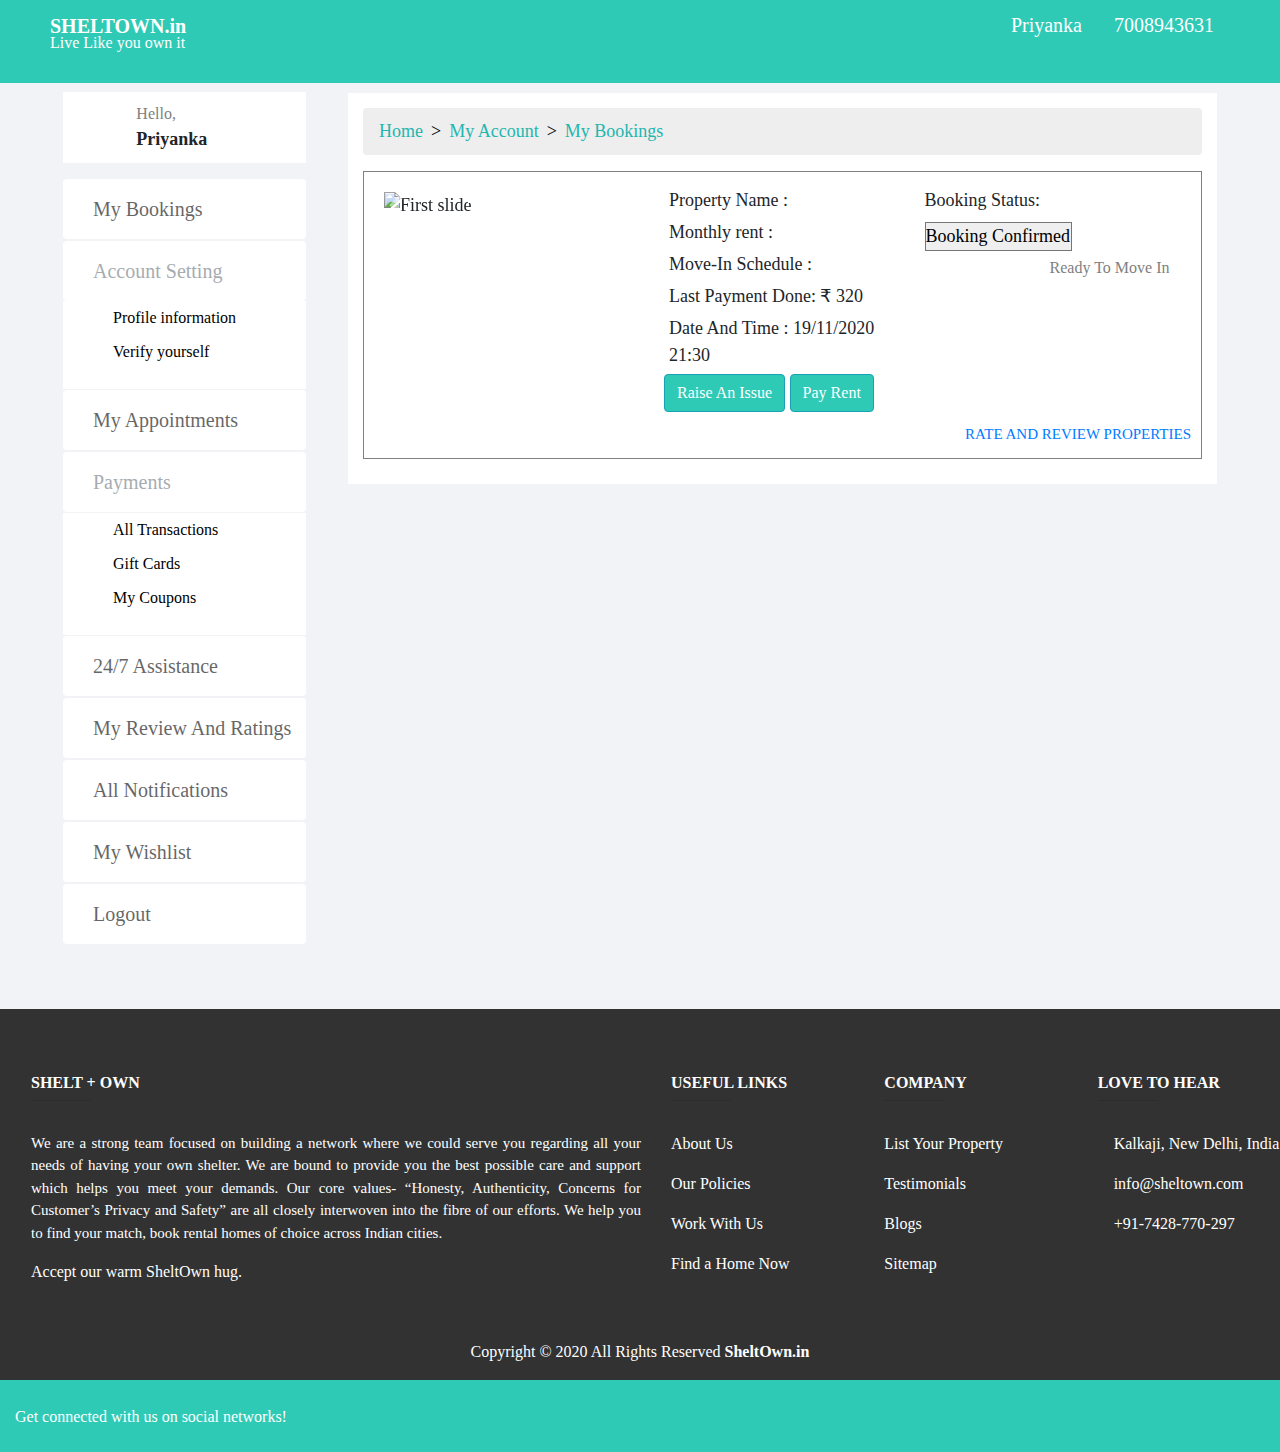
==== commit b7fe297b: "Added more pages, and other updates" ====
--- a/index.html
+++ b/index.html
@@ -288,7 +288,7 @@
                                     <option value="">Booking Pending</option>
                                   </select>
                                 </div></li>
-                                <li style=" font-size: 16px;color: grey; padding: 0 0 0 140px;"> Ready To Move In</li>
+                                <li style=" font-size: 16px;color: grey; padding: 0 0 0 125px;"> Ready To Move In</li>
                               </ul>
                             </div>
                           </div>
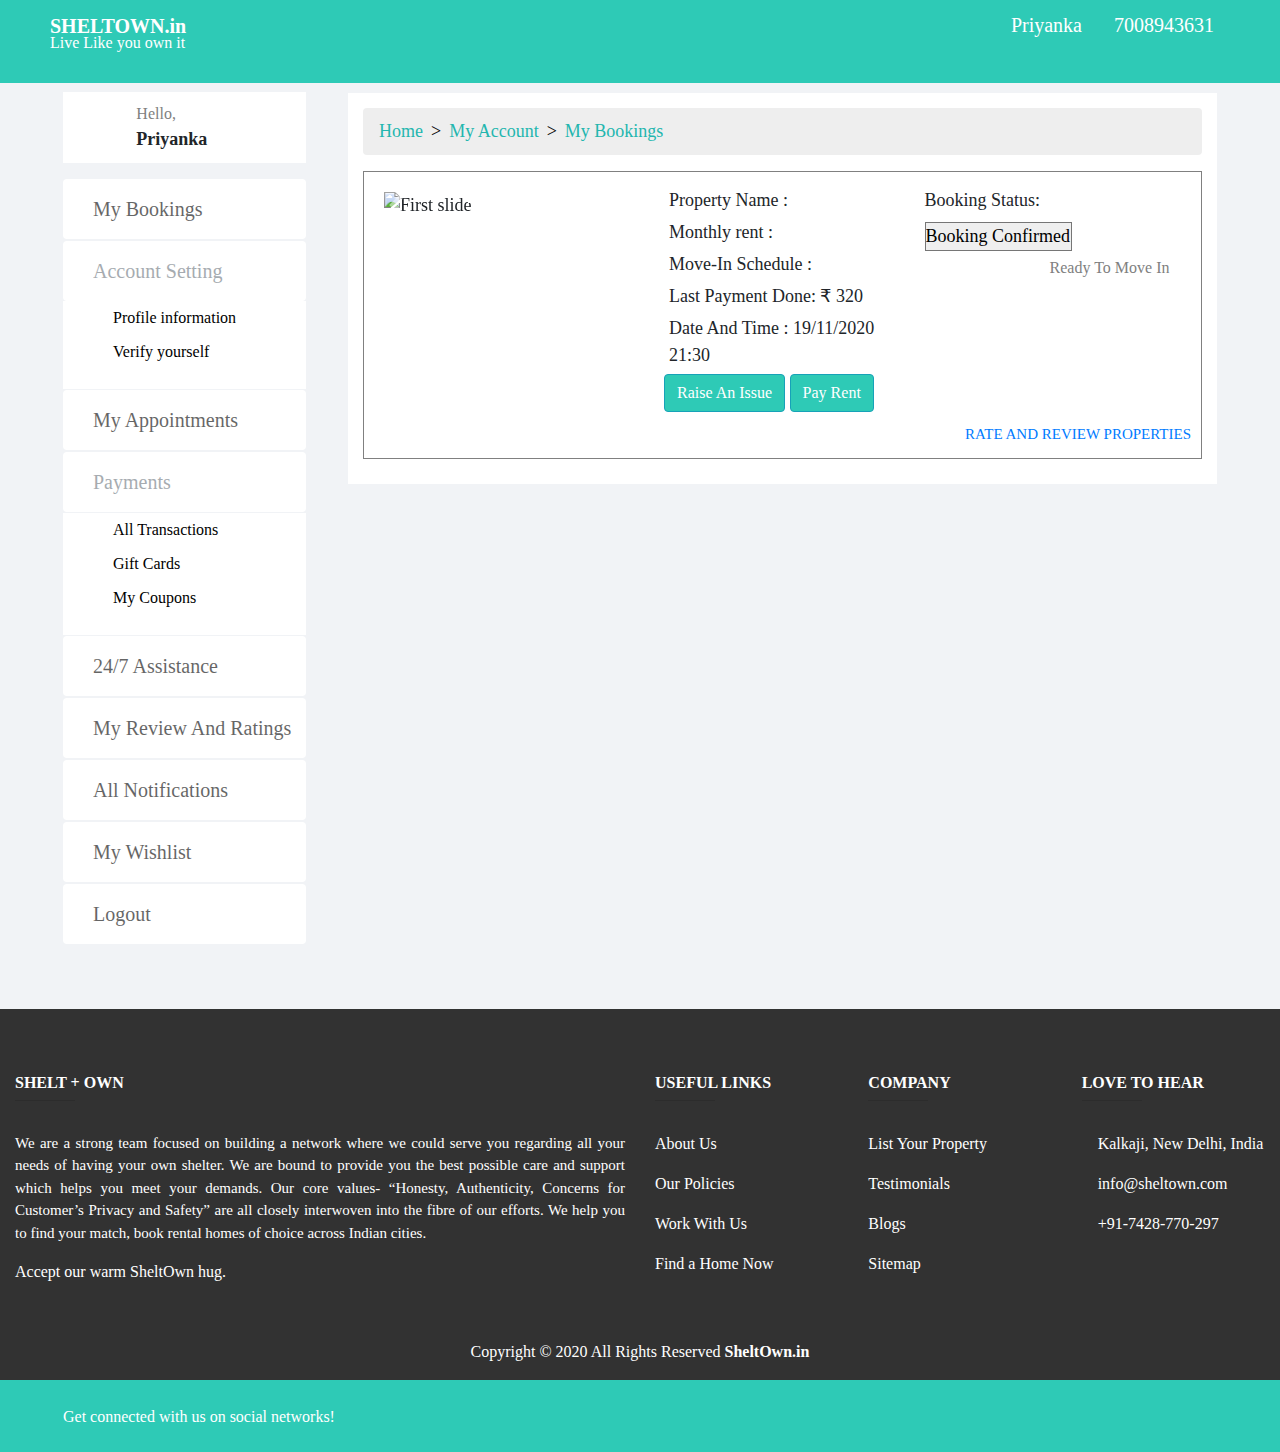
==== commit 386201fd: "footer issue" ====
--- a/index.html
+++ b/index.html
@@ -272,7 +272,7 @@
                               <li>Move-In Schedule :</li>
                               <li>Last Payment Done: ₹ 320</li>
                               <li>Date And Time : 19/11/2020 21:30</li>
-                                <button type="button" class="btn btn-info" data-toggle="button" aria-pressed="false"
+                                <button type="button" class="btn btn-info" aria-pressed="false" data-toggle="modal" data-target="#issue"
                                   autocomplete="off">Raise An Issue</button>
                                 <a type="button" class="btn btn-info"   href="#pay" data-toggle="modal" data-target="#payrent" aria-pressed="false" autocomplete="off">Pay
                                   Rent</a>
@@ -295,7 +295,7 @@
                     
                     
                           <div class="lower">
-                          <p><a href=""><i class="fas fa-star"></i>Rate And Review Properties</a></p>
+                          <p><a href="#review" data-toggle="modal" data-target="#review"><i class="fas fa-star"></i>Rate And Review Properties</a></p>
                          
                         </div></div>
                       </div>
@@ -370,6 +370,51 @@
                           </div>
                         </div>
                       </div>
+
+
+                      <div class="modal fade" id="issue" tabindex="-1" role="dialog" aria-labelledby="exampleModalCenterTitle"
+                        aria-hidden="true">
+                        <div class="modal-dialog modal-dialog-centered" role="document">
+                          <div class="modal-content">
+                            <div class="modal-header">
+                              <h5 class="modal-title" id="exampleModalLongTitle">Raise An Issue</h5>
+                              <button type="button" class="close" data-dismiss="modal" aria-label="Close">
+                                <span aria-hidden="true">&times;</span>
+                              </button>
+                            </div>
+                            <div class="modal-body">
+                              <textarea rows="5" cols="50"></textarea>
+                      
+                            </div>
+                            <div class="modal-footer">
+                              
+                              <button type="button" class="btn btn-info">Save changes</button>
+                            </div>
+                          </div>
+                        </div>
+                      </div>
+
+
+                      <div class="modal fade" id="review" tabindex="-1" role="dialog" aria-labelledby="exampleModalCenterTitle"
+                        aria-hidden="true">
+                        <div class="modal-dialog modal-dialog-centered" role="document">
+                          <div class="modal-content">
+                            <div class="modal-header">
+                              <h5 class="modal-title" id="exampleModalLongTitle">Rate And Review Properties</h5>
+                              <button type="button" class="close" data-dismiss="modal" aria-label="Close">
+                                <span aria-hidden="true">&times;</span>
+                              </button>
+                            </div>
+                            <div class="modal-body">
+                              <textarea rows="5" cols="50"></textarea>
+                            </div>
+                            <div class="modal-footer">
+                              
+                              <button type="button" class="btn btn-info">Save changes</button>
+                            </div>
+                          </div>
+                        </div>
+                      </div>
                     
                   
                   <!---------------------------------rigghhttside for Profile information section------------------------------------------------- -->
@@ -819,151 +864,151 @@
    </div>
 
      
-<!-------------------------------Footer section will here-------------------------------------> 
+<!-------------------------------Footer section will here------------------------------------->
 <div class="mt-5">
 </div>
 <!-- Footer -->
 <footer class="page-footer font-small lighten-5" style="background-color: #323232;">
 
-    <!-- Footer Links -->
-    <div class="container-fluid mx-lg-3 pt-5 text-center text-md-left">
-
-        <!-- Grid row -->
-        <div class="row mt-3 white-text">
-
-            <!-- Grid column -->
-            <div class="col-md-6 col-lg-6 col-xl-6 mb-4">
-
-                <!-- Content -->
-                <h6 class="text-uppercase font-weight-bold">Shelt + Own</h6>
-                <hr class="teal accent-3 mb-4 mt-0 d-inline-block mx-auto" style="width: 60px;">
-                <p style="font-size:15px" class="text-justify">We are a strong team focused on building a network where we could serve you
-                regarding
-                all your needs of having your own shelter.
-                We are bound to provide you the best possible care and support which helps you meet your demands.
-                Our core values- “Honesty, Authenticity, Concerns for Customer’s Privacy and Safety” are all closely
-                interwoven into the fibre of our efforts.
-                We help you to find your match, book rental homes of choice across Indian cities.</p>
-                <p >Accept our warm SheltOwn hug.</p>
-
-            </div>
-            <!-- Grid column -->
-
-            <!-- Grid column -->
-            <div class="footer-links col-md-6 col-lg-2 col-xl-2 mb-4">
-
-                <!-- Links -->
-                <h6 class="white-text text-uppercase font-weight-bold">Useful Links</h6>
-                <hr class="teal accent-3 mb-4 mt-0 d-inline-block mx-auto" style="width: 60px;">
-                <p>
-                  <a href="/AboutUs/">About Us</a>
-                </p>
-                <p>
-                  <a href="/Policy/TERMS%20AND%20CONDITIONS/">Our Policies</a>
-                </p>
-                <p>
-                    <a class="" href="/Joinus/">Work With Us</a>
-                </p>
-                <p>
-                    <a class="" href="/rental/">Find a Home Now</a>
-                </p>
-
-            </div>
-            <!-- Grid column -->
-
-            <!-- Grid column -->
-            <div class="footer-links col-md-6 col-lg-2 col-xl-2 mb-4">
-
-                <!-- Links -->
-                <h6 class="text-uppercase white-text font-weight-bold">Company</h6>
-                <hr class="teal accent-3 mb-4 mt-0 d-inline-block mx-auto" style="width: 60px;">
-                <p>
-                    <a class="" href="/BecomePartner/">List Your Property</a>
-                </p>
-                <p>
-                    <a class="" href="/Testimonial/">Testimonials</a>
-                </p>
-                <p>
-                    <a class="" href="/Blog/">Blogs</a>
-                </p>
-                <p>
-                    <a class="" href="https://www.xml-sitemaps.com/download/sheltown.in-8ee3322da/sitemap.xml?view=1">Sitemap</a>
-                </p>
-
-            </div>
-            <!-- Grid column -->
-
-            <!-- Grid column -->
-            <div class="col-md-6 col-lg-2 col-xl-2 mb-md-0 mb-4">
-
-                <!-- Links -->
-                <h6 class="text-uppercase font-weight-bold">Love to hear</h6>
-                <hr class="teal accent-3 mb-4 mt-0 d-inline-block mx-auto" style="width: 60px;">
-                <p>
-                    <i class="fas fa-home mr-3"></i> Kalkaji, New Delhi, India</p>
-                <p>
-                    <i class="fas fa-envelope mr-3"></i> info@sheltown.com</p>
-                <p>
-                    <i class="fas fa-phone mr-3"></i> +91-7428-770-297</p>
-
-            </div>
-            <!-- Grid column -->
-
+  <!-- Footer Links -->
+  <div class="container-fluid mx-lg-0 pt-5 text-center text-md-left">
+
+    <!-- Grid row -->
+    <div class="row mt-3 white-text">
+
+      <!-- Grid column -->
+      <div class="col-md-6 col-lg-6 col-xl-6 mb-4">
+
+        <!-- Content -->
+        <h6 class="text-uppercase font-weight-bold">Shelt + Own</h6>
+        <hr class="teal accent-3 mb-4 mt-0 d-inline-block mx-auto" style="width: 60px;">
+        <p style="font-size:15px" class="text-justify">We are a strong team focused on building a network where we could
+          serve you
+          regarding
+          all your needs of having your own shelter.
+          We are bound to provide you the best possible care and support which helps you meet your demands.
+          Our core values- “Honesty, Authenticity, Concerns for Customer’s Privacy and Safety” are all closely
+          interwoven into the fibre of our efforts.
+          We help you to find your match, book rental homes of choice across Indian cities.</p>
+        <p>Accept our warm SheltOwn hug.</p>
+
+      </div>
+      <!-- Grid column -->
+
+      <!-- Grid column -->
+      <div class="footer-links col-md-6 col-lg-2 col-xl-2 mb-4">
+
+        <!-- Links -->
+        <h6 class="white-text text-uppercase font-weight-bold">Useful Links</h6>
+        <hr class="teal accent-3 mb-4 mt-0 d-inline-block mx-auto" style="width: 60px;">
+        <p>
+          <a href="/AboutUs/">About Us</a>
+        </p>
+        <p>
+          <a href="/Policy/TERMS%20AND%20CONDITIONS/">Our Policies</a>
+        </p>
+        <p>
+          <a class="" href="/Joinus/">Work With Us</a>
+        </p>
+        <p>
+          <a class="" href="/rental/">Find a Home Now</a>
+        </p>
+
+      </div>
+      <!-- Grid column -->
+
+      <!-- Grid column -->
+      <div class="footer-links col-md-6 col-lg-2 col-xl-2 mb-4">
+
+        <!-- Links -->
+        <h6 class="text-uppercase white-text font-weight-bold">Company</h6>
+        <hr class="teal accent-3 mb-4 mt-0 d-inline-block mx-auto" style="width: 60px;">
+        <p>
+          <a class="" href="/BecomePartner/">List Your Property</a>
+        </p>
+        <p>
+          <a class="" href="/Testimonial/">Testimonials</a>
+        </p>
+        <p>
+          <a class="" href="/Blog/">Blogs</a>
+        </p>
+        <p>
+          <a class="" href="https://www.xml-sitemaps.com/download/sheltown.in-8ee3322da/sitemap.xml?view=1">Sitemap</a>
+        </p>
+
+      </div>
+      <!-- Grid column -->
+
+      <!-- Grid column -->
+      <div class="col-md-6 col-lg-2 col-xl-2 mb-md-0 mb-4">
+
+        <!-- Links -->
+        <h6 class="text-uppercase font-weight-bold">Love to hear</h6>
+        <hr class="teal accent-3 mb-4 mt-0 d-inline-block mx-auto" style="width: 60px;">
+        <p>
+          <i class="fas fa-home mr-3"></i> Kalkaji, New Delhi, India</p>
+        <p>
+          <i class="fas fa-envelope mr-3"></i> info@sheltown.com</p>
+        <p>
+          <i class="fas fa-phone mr-3"></i> +91-7428-770-297</p>
+
+      </div>
+      <!-- Grid column -->
+
+    </div>
+    <!-- Grid row -->
+
+  </div>
+  <!-- Footer Links -->
+
+  <!-- Copyright -->
+  <div class="footer-copyright text-center white-text py-3">Copyright © 2020 All Rights Reserved
+    <a class="white-text font-weight-bold" href="">SheltOwn.in</a>
+  </div>
+  <!-- Copyright -->
+
+  <div style="background-color:  #2ECAB6;">
+    <div class="container mx-5">
+
+      <!-- Grid row-->
+      <div class=" row py-4 d-flex align-items-center">
+
+        <!-- Grid column -->
+        <div class="col-md-6 col-lg-5 text-center text-md-left mb-4 mb-md-0">
+          <h6 class="mb-0">Get connected with us on social networks!</h6>
         </div>
-        <!-- Grid row -->
+        <!-- Grid column -->
+
+        <!-- Grid column -->
+        <div class="col-md-6 col-lg-7 text-center text-md-right">
+
+          <!-- Facebook -->
+          <a class="fb-ic" href="https://www.facebook.com/sheltownIndia/" target="_blank">
+            <i class="fab fa-facebook-f white-text mr-4"> </i>
+          </a>
+          <!-- Twitter -->
+          <a class="tw-ic" href="https://twitter.com/OwnShelt" target="_blank">
+            <i class="fab fa-twitter white-text mr-4"> </i>
+          </a>
+          <!-- Google +-->
+
+          <!--Linkedin -->
+          <a class="li-ic" href="https://www.linkedin.com/company/sheltown" target="_blank">
+            <i class="fab fa-linkedin-in white-text mr-4"> </i>
+          </a>
+          <!--Instagram-->
+          <a class="ins-ic" href="https://instagram.com/sheltown.india" target="_blank">
+            <i class="fab fa-instagram white-text "> </i>
+          </a>
+
+        </div>
+        <!-- Grid column -->
+
+      </div>
+      <!-- Grid row-->
 
     </div>
-    <!-- Footer Links -->
-
-    <!-- Copyright -->
-    <div class="footer-copyright text-center white-text py-3">Copyright © 2020 All Rights Reserved
-        <a class="white-text font-weight-bold" href="">SheltOwn.in</a>
-    </div>
-    <!-- Copyright -->
-
-        <div style="background-color:  #2ECAB6;">
-          <div class="container-fluid mx-0">
-        
-            <!-- Grid row-->
-            <div class="row py-4 d-flex align-items-center">
-        
-              <!-- Grid column -->
-              <div class="col-md-6 col-lg-5 text-center text-md-left mb-4 mb-md-0">
-                <h6 class="mb-0">Get connected with us on social networks!</h6>
-              </div>
-              <!-- Grid column -->
-        
-              <!-- Grid column -->
-              <div class="col-md-6 col-lg-7 text-center text-md-right">
-        
-                <!-- Facebook -->
-                <a class="fb-ic" href="https://www.facebook.com/sheltownIndia/" target="_blank">
-                  <i class="fab fa-facebook-f white-text mr-4"> </i>
-                </a>
-                <!-- Twitter -->
-                <a class="tw-ic" href="https://twitter.com/OwnShelt" target="_blank">
-                  <i class="fab fa-twitter white-text mr-4"> </i>
-                </a>
-                <!-- Google +-->
-        
-                <!--Linkedin -->
-                <a class="li-ic" href="https://www.linkedin.com/company/sheltown" target="_blank">
-                  <i class="fab fa-linkedin-in white-text mr-4"> </i>
-                </a>
-                <!--Instagram-->
-                <a class="ins-ic" href="https://instagram.com/sheltown.india" target="_blank">
-                  <i class="fab fa-instagram white-text mr-4"> </i>
-                </a>
-        
-              </div>
-              <!-- Grid column -->
-        
-            </div>
-            <!-- Grid row-->
-        
-          </div>
-        </div>
-
+  </div>
 
 </footer>
 <!-- Footer -->
